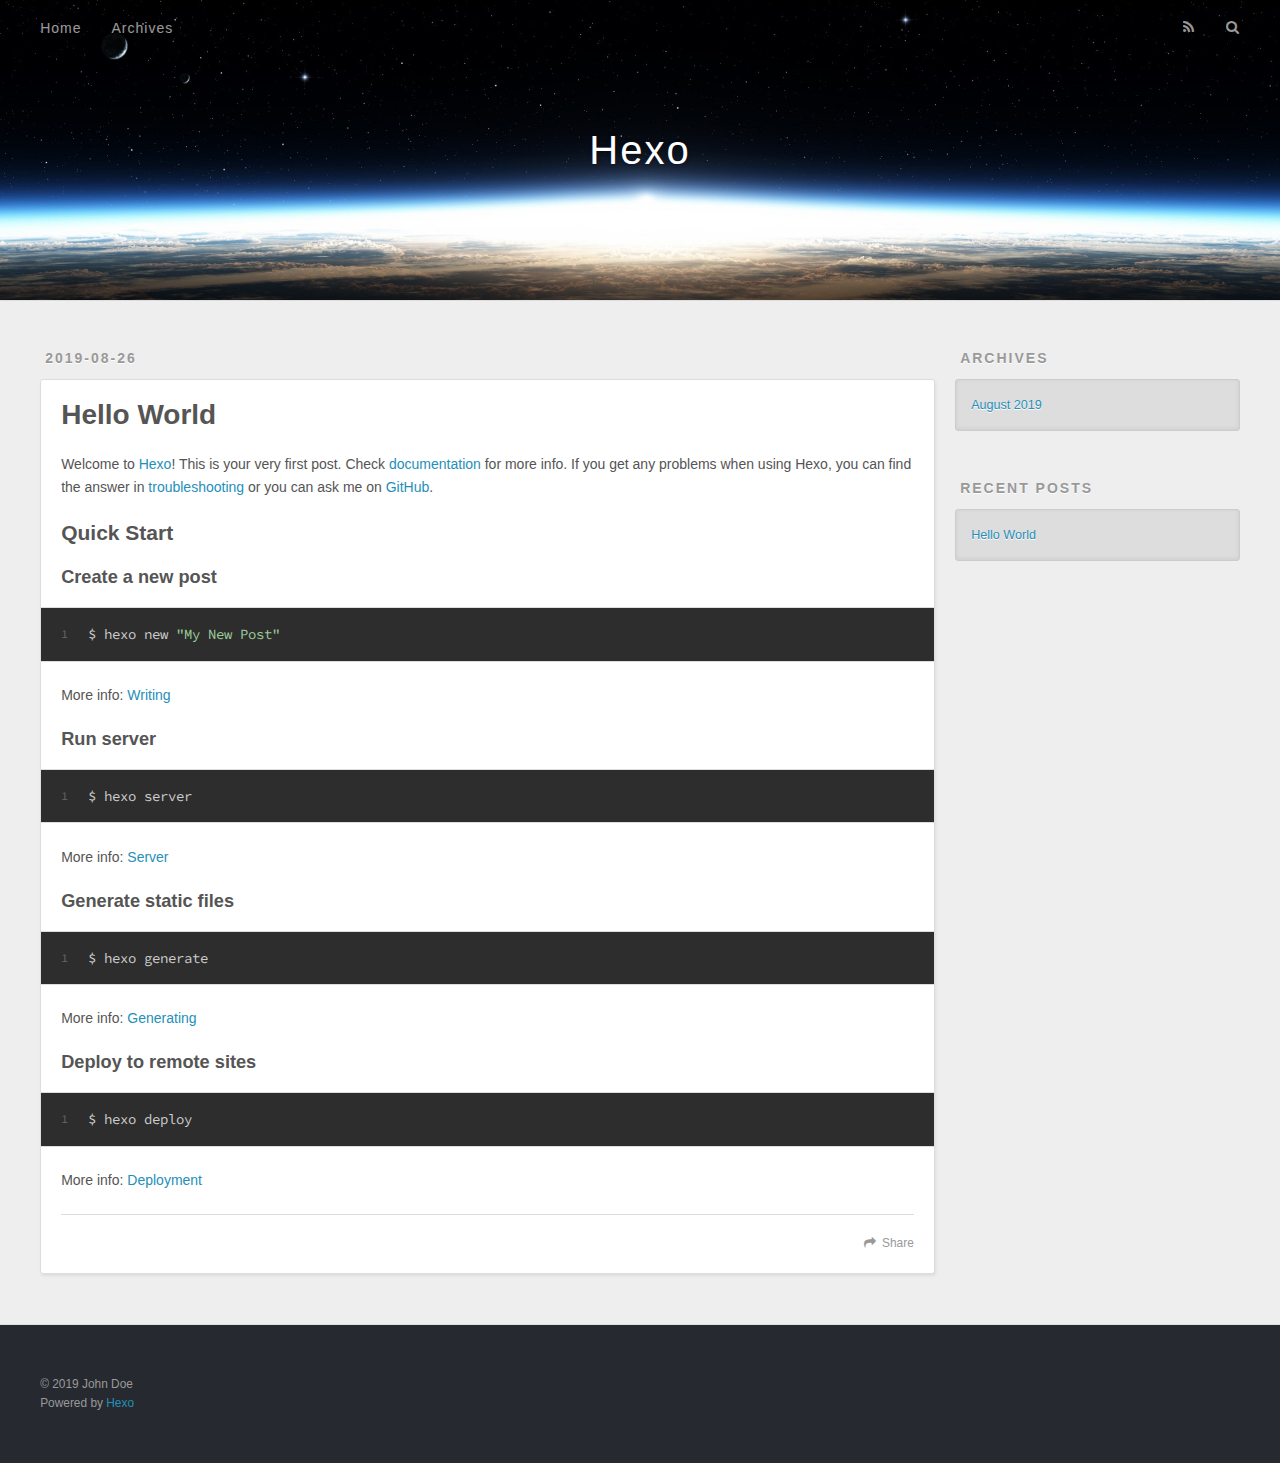
==== index.html @ 89a9d223 "Site updated: 2019-08-26 21:02:02" ====
<!DOCTYPE html>
<html>
<head><meta name="generator" content="Hexo 3.9.0">
  <meta charset="utf-8">
  

  
  <title>Hexo</title>
  <meta name="viewport" content="width=device-width, initial-scale=1, maximum-scale=1">
  <meta property="og:type" content="website">
<meta property="og:title" content="Hexo">
<meta property="og:url" content="http://yoursite.com/index.html">
<meta property="og:site_name" content="Hexo">
<meta property="og:locale" content="en">
<meta name="twitter:card" content="summary">
<meta name="twitter:title" content="Hexo">
  
    <link rel="alternate" href="/atom.xml" title="Hexo" type="application/atom+xml">
  
  
    <link rel="icon" href="/favicon.png">
  
  
    <link href="//fonts.googleapis.com/css?family=Source+Code+Pro" rel="stylesheet" type="text/css">
  
  <link rel="stylesheet" href="/css/style.css">
</head>
</html>
<body>
  <div id="container">
    <div id="wrap">
      <header id="header">
  <div id="banner"></div>
  <div id="header-outer" class="outer">
    <div id="header-title" class="inner">
      <h1 id="logo-wrap">
        <a href="/" id="logo">Hexo</a>
      </h1>
      
    </div>
    <div id="header-inner" class="inner">
      <nav id="main-nav">
        <a id="main-nav-toggle" class="nav-icon"></a>
        
          <a class="main-nav-link" href="/">Home</a>
        
          <a class="main-nav-link" href="/archives">Archives</a>
        
      </nav>
      <nav id="sub-nav">
        
          <a id="nav-rss-link" class="nav-icon" href="/atom.xml" title="RSS Feed"></a>
        
        <a id="nav-search-btn" class="nav-icon" title="Search"></a>
      </nav>
      <div id="search-form-wrap">
        <form action="//google.com/search" method="get" accept-charset="UTF-8" class="search-form"><input type="search" name="q" class="search-form-input" placeholder="Search"><button type="submit" class="search-form-submit">&#xF002;</button><input type="hidden" name="sitesearch" value="http://yoursite.com"></form>
      </div>
    </div>
  </div>
</header>
      <div class="outer">
        <section id="main">
  
    <article id="post-hello-world" class="article article-type-post" itemscope itemprop="blogPost">
  <div class="article-meta">
    <a href="/2019/08/26/hello-world/" class="article-date">
  <time datetime="2019-08-26T12:44:53.559Z" itemprop="datePublished">2019-08-26</time>
</a>
    
  </div>
  <div class="article-inner">
    
    
      <header class="article-header">
        
  
    <h1 itemprop="name">
      <a class="article-title" href="/2019/08/26/hello-world/">Hello World</a>
    </h1>
  

      </header>
    
    <div class="article-entry" itemprop="articleBody">
      
        <p>Welcome to <a href="https://hexo.io/" target="_blank" rel="noopener">Hexo</a>! This is your very first post. Check <a href="https://hexo.io/docs/" target="_blank" rel="noopener">documentation</a> for more info. If you get any problems when using Hexo, you can find the answer in <a href="https://hexo.io/docs/troubleshooting.html" target="_blank" rel="noopener">troubleshooting</a> or you can ask me on <a href="https://github.com/hexojs/hexo/issues" target="_blank" rel="noopener">GitHub</a>.</p>
<h2 id="Quick-Start"><a href="#Quick-Start" class="headerlink" title="Quick Start"></a>Quick Start</h2><h3 id="Create-a-new-post"><a href="#Create-a-new-post" class="headerlink" title="Create a new post"></a>Create a new post</h3><figure class="highlight bash"><table><tr><td class="gutter"><pre><span class="line">1</span><br></pre></td><td class="code"><pre><span class="line">$ hexo new <span class="string">"My New Post"</span></span><br></pre></td></tr></table></figure>

<p>More info: <a href="https://hexo.io/docs/writing.html" target="_blank" rel="noopener">Writing</a></p>
<h3 id="Run-server"><a href="#Run-server" class="headerlink" title="Run server"></a>Run server</h3><figure class="highlight bash"><table><tr><td class="gutter"><pre><span class="line">1</span><br></pre></td><td class="code"><pre><span class="line">$ hexo server</span><br></pre></td></tr></table></figure>

<p>More info: <a href="https://hexo.io/docs/server.html" target="_blank" rel="noopener">Server</a></p>
<h3 id="Generate-static-files"><a href="#Generate-static-files" class="headerlink" title="Generate static files"></a>Generate static files</h3><figure class="highlight bash"><table><tr><td class="gutter"><pre><span class="line">1</span><br></pre></td><td class="code"><pre><span class="line">$ hexo generate</span><br></pre></td></tr></table></figure>

<p>More info: <a href="https://hexo.io/docs/generating.html" target="_blank" rel="noopener">Generating</a></p>
<h3 id="Deploy-to-remote-sites"><a href="#Deploy-to-remote-sites" class="headerlink" title="Deploy to remote sites"></a>Deploy to remote sites</h3><figure class="highlight bash"><table><tr><td class="gutter"><pre><span class="line">1</span><br></pre></td><td class="code"><pre><span class="line">$ hexo deploy</span><br></pre></td></tr></table></figure>

<p>More info: <a href="https://hexo.io/docs/deployment.html" target="_blank" rel="noopener">Deployment</a></p>

      
    </div>
    <footer class="article-footer">
      <a data-url="http://yoursite.com/2019/08/26/hello-world/" data-id="cjzseekjr0000hsv8hr7yiqgy" class="article-share-link">Share</a>
      
      
    </footer>
  </div>
  
</article>


  


</section>
        
          <aside id="sidebar">
  
    

  
    

  
    
  
    
  <div class="widget-wrap">
    <h3 class="widget-title">Archives</h3>
    <div class="widget">
      <ul class="archive-list"><li class="archive-list-item"><a class="archive-list-link" href="/archives/2019/08/">August 2019</a></li></ul>
    </div>
  </div>


  
    
  <div class="widget-wrap">
    <h3 class="widget-title">Recent Posts</h3>
    <div class="widget">
      <ul>
        
          <li>
            <a href="/2019/08/26/hello-world/">Hello World</a>
          </li>
        
      </ul>
    </div>
  </div>

  
</aside>
        
      </div>
      <footer id="footer">
  
  <div class="outer">
    <div id="footer-info" class="inner">
      &copy; 2019 John Doe<br>
      Powered by <a href="http://hexo.io/" target="_blank">Hexo</a>
    </div>
  </div>
</footer>
    </div>
    <nav id="mobile-nav">
  
    <a href="/" class="mobile-nav-link">Home</a>
  
    <a href="/archives" class="mobile-nav-link">Archives</a>
  
</nav>
    

<script src="//ajax.googleapis.com/ajax/libs/jquery/2.0.3/jquery.min.js"></script>


  <link rel="stylesheet" href="/fancybox/jquery.fancybox.css">
  <script src="/fancybox/jquery.fancybox.pack.js"></script>


<script src="/js/script.js"></script>



  </div>
</body>
</html>
---- css/style.css ----
body {
  width: 100%;
}
body:before,
body:after {
  content: "";
  display: table;
}
body:after {
  clear: both;
}
html,
body,
div,
span,
applet,
object,
iframe,
h1,
h2,
h3,
h4,
h5,
h6,
p,
blockquote,
pre,
a,
abbr,
acronym,
address,
big,
cite,
code,
del,
dfn,
em,
img,
ins,
kbd,
q,
s,
samp,
small,
strike,
strong,
sub,
sup,
tt,
var,
dl,
dt,
dd,
ol,
ul,
li,
fieldset,
form,
label,
legend,
table,
caption,
tbody,
tfoot,
thead,
tr,
th,
td {
  margin: 0;
  padding: 0;
  border: 0;
  outline: 0;
  font-weight: inherit;
  font-style: inherit;
  font-family: inherit;
  font-size: 100%;
  vertical-align: baseline;
}
body {
  line-height: 1;
  color: #000;
  background: #fff;
}
ol,
ul {
  list-style: none;
}
table {
  border-collapse: separate;
  border-spacing: 0;
  vertical-align: middle;
}
caption,
th,
td {
  text-align: left;
  font-weight: normal;
  vertical-align: middle;
}
a img {
  border: none;
}
input,
button {
  margin: 0;
  padding: 0;
}
input::-moz-focus-inner,
button::-moz-focus-inner {
  border: 0;
  padding: 0;
}
@font-face {
  font-family: FontAwesome;
  font-style: normal;
  font-weight: normal;
  src: url("fonts/fontawesome-webfont.eot?v=#4.0.3");
  src: url("fonts/fontawesome-webfont.eot?#iefix&v=#4.0.3") format("embedded-opentype"), url("fonts/fontawesome-webfont.woff?v=#4.0.3") format("woff"), url("fonts/fontawesome-webfont.ttf?v=#4.0.3") format("truetype"), url("fonts/fontawesome-webfont.svg#fontawesomeregular?v=#4.0.3") format("svg");
}
html,
body,
#container {
  height: 100%;
}
body {
  background: #eee;
  font: 14px -apple-system, BlinkMacSystemFont, "Segoe UI", "Roboto", "Oxygen", "Ubuntu", "Cantarell", "Fira Sans", "Droid Sans", "Helvetica Neue", sans-serif;
  -webkit-text-size-adjust: 100%;
}
.outer {
  max-width: 1220px;
  margin: 0 auto;
  padding: 0 20px;
}
.outer:before,
.outer:after {
  content: "";
  display: table;
}
.outer:after {
  clear: both;
}
.inner {
  display: inline;
  float: left;
  width: 98.33333333333333%;
  margin: 0 0.833333333333333%;
}
.left,
.alignleft {
  float: left;
}
.right,
.alignright {
  float: right;
}
.clear {
  clear: both;
}
#container {
  position: relative;
}
.mobile-nav-on {
  overflow: hidden;
}
#wrap {
  height: 100%;
  width: 100%;
  position: absolute;
  top: 0;
  left: 0;
  -webkit-transition: 0.2s ease-out;
  -moz-transition: 0.2s ease-out;
  -ms-transition: 0.2s ease-out;
  transition: 0.2s ease-out;
  z-index: 1;
  background: #eee;
}
.mobile-nav-on #wrap {
  left: 280px;
}
@media screen and (min-width: 768px) {
  #main {
    display: inline;
    float: left;
    width: 73.33333333333333%;
    margin: 0 0.833333333333333%;
  }
}
.article-date,
.article-category-link,
.archive-year,
.widget-title {
  text-decoration: none;
  text-transform: uppercase;
  letter-spacing: 2px;
  color: #999;
  margin-bottom: 1em;
  margin-left: 5px;
  line-height: 1em;
  text-shadow: 0 1px #fff;
  font-weight: bold;
}
.article-inner,
.archive-article-inner {
  background: #fff;
  -webkit-box-shadow: 1px 2px 3px #ddd;
  box-shadow: 1px 2px 3px #ddd;
  border: 1px solid #ddd;
  border-radius: 3px;
}
.article-entry h1,
.widget h1 {
  font-size: 2em;
}
.article-entry h2,
.widget h2 {
  font-size: 1.5em;
}
.article-entry h3,
.widget h3 {
  font-size: 1.3em;
}
.article-entry h4,
.widget h4 {
  font-size: 1.2em;
}
.article-entry h5,
.widget h5 {
  font-size: 1em;
}
.article-entry h6,
.widget h6 {
  font-size: 1em;
  color: #999;
}
.article-entry hr,
.widget hr {
  border: 1px dashed #ddd;
}
.article-entry strong,
.widget strong {
  font-weight: bold;
}
.article-entry em,
.widget em,
.article-entry cite,
.widget cite {
  font-style: italic;
}
.article-entry sup,
.widget sup,
.article-entry sub,
.widget sub {
  font-size: 0.75em;
  line-height: 0;
  position: relative;
  vertical-align: baseline;
}
.article-entry sup,
.widget sup {
  top: -0.5em;
}
.article-entry sub,
.widget sub {
  bottom: -0.2em;
}
.article-entry small,
.widget small {
  font-size: 0.85em;
}
.article-entry acronym,
.widget acronym,
.article-entry abbr,
.widget abbr {
  border-bottom: 1px dotted;
}
.article-entry ul,
.widget ul,
.article-entry ol,
.widget ol,
.article-entry dl,
.widget dl {
  margin: 0 20px;
  line-height: 1.6em;
}
.article-entry ul ul,
.widget ul ul,
.article-entry ol ul,
.widget ol ul,
.article-entry ul ol,
.widget ul ol,
.article-entry ol ol,
.widget ol ol {
  margin-top: 0;
  margin-bottom: 0;
}
.article-entry ul,
.widget ul {
  list-style: disc;
}
.article-entry ol,
.widget ol {
  list-style: decimal;
}
.article-entry dt,
.widget dt {
  font-weight: bold;
}
#header {
  height: 300px;
  position: relative;
  border-bottom: 1px solid #ddd;
}
#header:before,
#header:after {
  content: "";
  position: absolute;
  left: 0;
  right: 0;
  height: 40px;
}
#header:before {
  top: 0;
  background: -webkit-linear-gradient(rgba(0,0,0,0.2), transparent);
  background: -moz-linear-gradient(rgba(0,0,0,0.2), transparent);
  background: -ms-linear-gradient(rgba(0,0,0,0.2), transparent);
  background: linear-gradient(rgba(0,0,0,0.2), transparent);
}
#header:after {
  bottom: 0;
  background: -webkit-linear-gradient(transparent, rgba(0,0,0,0.2));
  background: -moz-linear-gradient(transparent, rgba(0,0,0,0.2));
  background: -ms-linear-gradient(transparent, rgba(0,0,0,0.2));
  background: linear-gradient(transparent, rgba(0,0,0,0.2));
}
#header-outer {
  height: 100%;
  position: relative;
}
#header-inner {
  position: relative;
  overflow: hidden;
}
#banner {
  position: absolute;
  top: 0;
  left: 0;
  width: 100%;
  height: 100%;
  background: url("images/banner.jpg") center #000;
  -webkit-background-size: cover;
  -moz-background-size: cover;
  background-size: cover;
  z-index: -1;
}
#header-title {
  text-align: center;
  height: 40px;
  position: absolute;
  top: 50%;
  left: 0;
  margin-top: -20px;
}
#logo,
#subtitle {
  text-decoration: none;
  color: #fff;
  font-weight: 300;
  text-shadow: 0 1px 4px rgba(0,0,0,0.3);
}
#logo {
  font-size: 40px;
  line-height: 40px;
  letter-spacing: 2px;
}
#subtitle {
  font-size: 16px;
  line-height: 16px;
  letter-spacing: 1px;
}
#subtitle-wrap {
  margin-top: 16px;
}
#main-nav {
  float: left;
  margin-left: -15px;
}
.nav-icon,
.main-nav-link {
  float: left;
  color: #fff;
  opacity: 0.6;
  text-decoration: none;
  text-shadow: 0 1px rgba(0,0,0,0.2);
  -webkit-transition: opacity 0.2s;
  -moz-transition: opacity 0.2s;
  -ms-transition: opacity 0.2s;
  transition: opacity 0.2s;
  display: block;
  padding: 20px 15px;
}
.nav-icon:hover,
.main-nav-link:hover {
  opacity: 1;
}
.nav-icon {
  font-family: FontAwesome;
  text-align: center;
  font-size: 14px;
  width: 14px;
  height: 14px;
  padding: 20px 15px;
  position: relative;
  cursor: pointer;
}
.main-nav-link {
  font-weight: 300;
  letter-spacing: 1px;
}
@media screen and (max-width: 479px) {
  .main-nav-link {
    display: none;
  }
}
#main-nav-toggle {
  display: none;
}
#main-nav-toggle:before {
  content: "\f0c9";
}
@media screen and (max-width: 479px) {
  #main-nav-toggle {
    display: block;
  }
}
#sub-nav {
  float: right;
  margin-right: -15px;
}
#nav-rss-link:before {
  content: "\f09e";
}
#nav-search-btn:before {
  content: "\f002";
}
#search-form-wrap {
  position: absolute;
  top: 15px;
  width: 150px;
  height: 30px;
  right: -150px;
  opacity: 0;
  -webkit-transition: 0.2s ease-out;
  -moz-transition: 0.2s ease-out;
  -ms-transition: 0.2s ease-out;
  transition: 0.2s ease-out;
}
#search-form-wrap.on {
  opacity: 1;
  right: 0;
}
@media screen and (max-width: 479px) {
  #search-form-wrap {
    width: 100%;
    right: -100%;
  }
}
.search-form {
  position: absolute;
  top: 0;
  left: 0;
  right: 0;
  background: #fff;
  padding: 5px 15px;
  border-radius: 15px;
  -webkit-box-shadow: 0 0 10px rgba(0,0,0,0.3);
  box-shadow: 0 0 10px rgba(0,0,0,0.3);
}
.search-form-input {
  border: none;
  background: none;
  color: #555;
  width: 100%;
  font: 13px -apple-system, BlinkMacSystemFont, "Segoe UI", "Roboto", "Oxygen", "Ubuntu", "Cantarell", "Fira Sans", "Droid Sans", "Helvetica Neue", sans-serif;
  outline: none;
}
.search-form-input::-webkit-search-results-decoration,
.search-form-input::-webkit-search-cancel-button {
  -webkit-appearance: none;
}
.search-form-submit {
  position: absolute;
  top: 50%;
  right: 10px;
  margin-top: -7px;
  font: 13px FontAwesome;
  border: none;
  background: none;
  color: #bbb;
  cursor: pointer;
}
.search-form-submit:hover,
.search-form-submit:focus {
  color: #777;
}
.article {
  margin: 50px 0;
}
.article-inner {
  overflow: hidden;
}
.article-meta:before,
.article-meta:after {
  content: "";
  display: table;
}
.article-meta:after {
  clear: both;
}
.article-date {
  float: left;
}
.article-category {
  float: left;
  line-height: 1em;
  color: #ccc;
  text-shadow: 0 1px #fff;
  margin-left: 8px;
}
.article-category:before {
  content: "\2022";
}
.article-category-link {
  margin: 0 12px 1em;
}
.article-header {
  padding: 20px 20px 0;
}
.article-title {
  text-decoration: none;
  font-size: 2em;
  font-weight: bold;
  color: #555;
  line-height: 1.1em;
  -webkit-transition: color 0.2s;
  -moz-transition: color 0.2s;
  -ms-transition: color 0.2s;
  transition: color 0.2s;
}
a.article-title:hover {
  color: #258fb8;
}
.article-entry {
  color: #555;
  padding: 0 20px;
}
.article-entry:before,
.article-entry:after {
  content: "";
  display: table;
}
.article-entry:after {
  clear: both;
}
.article-entry p,
.article-entry table {
  line-height: 1.6em;
  margin: 1.6em 0;
}
.article-entry h1,
.article-entry h2,
.article-entry h3,
.article-entry h4,
.article-entry h5,
.article-entry h6 {
  font-weight: bold;
}
.article-entry h1,
.article-entry h2,
.article-entry h3,
.article-entry h4,
.article-entry h5,
.article-entry h6 {
  line-height: 1.1em;
  margin: 1.1em 0;
}
.article-entry a {
  color: #258fb8;
  text-decoration: none;
}
.article-entry a:hover {
  text-decoration: underline;
}
.article-entry ul,
.article-entry ol,
.article-entry dl {
  margin-top: 1.6em;
  margin-bottom: 1.6em;
}
.article-entry img,
.article-entry video {
  max-width: 100%;
  height: auto;
  display: block;
  margin: auto;
}
.article-entry iframe {
  border: none;
}
.article-entry table {
  width: 100%;
  border-collapse: collapse;
  border-spacing: 0;
}
.article-entry th {
  font-weight: bold;
  border-bottom: 3px solid #ddd;
  padding-bottom: 0.5em;
}
.article-entry td {
  border-bottom: 1px solid #ddd;
  padding: 10px 0;
}
.article-entry blockquote {
  font-family: Georgia, "Times New Roman", serif;
  font-size: 1.4em;
  margin: 1.6em 20px;
  text-align: center;
}
.article-entry blockquote footer {
  font-size: 14px;
  margin: 1.6em 0;
  font-family: -apple-system, BlinkMacSystemFont, "Segoe UI", "Roboto", "Oxygen", "Ubuntu", "Cantarell", "Fira Sans", "Droid Sans", "Helvetica Neue", sans-serif;
}
.article-entry blockquote footer cite:before {
  content: "—";
  padding: 0 0.5em;
}
.article-entry .pullquote {
  text-align: left;
  width: 45%;
  margin: 0;
}
.article-entry .pullquote.left {
  margin-left: 0.5em;
  margin-right: 1em;
}
.article-entry .pullquote.right {
  margin-right: 0.5em;
  margin-left: 1em;
}
.article-entry .caption {
  color: #999;
  display: block;
  font-size: 0.9em;
  margin-top: 0.5em;
  position: relative;
  text-align: center;
}
.article-entry .video-container {
  position: relative;
  padding-top: 56.25%;
  height: 0;
  overflow: hidden;
}
.article-entry .video-container iframe,
.article-entry .video-container object,
.article-entry .video-container embed {
  position: absolute;
  top: 0;
  left: 0;
  width: 100%;
  height: 100%;
  margin-top: 0;
}
.article-more-link a {
  display: inline-block;
  line-height: 1em;
  padding: 6px 15px;
  border-radius: 15px;
  background: #eee;
  color: #999;
  text-shadow: 0 1px #fff;
  text-decoration: none;
}
.article-more-link a:hover {
  background: #258fb8;
  color: #fff;
  text-decoration: none;
  text-shadow: 0 1px #1e7293;
}
.article-footer {
  font-size: 0.85em;
  line-height: 1.6em;
  border-top: 1px solid #ddd;
  padding-top: 1.6em;
  margin: 0 20px 20px;
}
.article-footer:before,
.article-footer:after {
  content: "";
  display: table;
}
.article-footer:after {
  clear: both;
}
.article-footer a {
  color: #999;
  text-decoration: none;
}
.article-footer a:hover {
  color: #555;
}
.article-tag-list-item {
  float: left;
  margin-right: 10px;
}
.article-tag-list-link:before {
  content: "#";
}
.article-comment-link {
  float: right;
}
.article-comment-link:before {
  content: "\f075";
  font-family: FontAwesome;
  padding-right: 8px;
}
.article-share-link {
  cursor: pointer;
  float: right;
  margin-left: 20px;
}
.article-share-link:before {
  content: "\f064";
  font-family: FontAwesome;
  padding-right: 6px;
}
#article-nav {
  position: relative;
}
#article-nav:before,
#article-nav:after {
  content: "";
  display: table;
}
#article-nav:after {
  clear: both;
}
@media screen and (min-width: 768px) {
  #article-nav {
    margin: 50px 0;
  }
  #article-nav:before {
    width: 8px;
    height: 8px;
    position: absolute;
    top: 50%;
    left: 50%;
    margin-top: -4px;
    margin-left: -4px;
    content: "";
    border-radius: 50%;
    background: #ddd;
    -webkit-box-shadow: 0 1px 2px #fff;
    box-shadow: 0 1px 2px #fff;
  }
}
.article-nav-link-wrap {
  text-decoration: none;
  text-shadow: 0 1px #fff;
  color: #999;
  -webkit-box-sizing: border-box;
  -moz-box-sizing: border-box;
  box-sizing: border-box;
  margin-top: 50px;
  text-align: center;
  display: block;
}
.article-nav-link-wrap:hover {
  color: #555;
}
@media screen and (min-width: 768px) {
  .article-nav-link-wrap {
    width: 50%;
    margin-top: 0;
  }
}
@media screen and (min-width: 768px) {
  #article-nav-newer {
    float: left;
    text-align: right;
    padding-right: 20px;
  }
}
@media screen and (min-width: 768px) {
  #article-nav-older {
    float: right;
    text-align: left;
    padding-left: 20px;
  }
}
.article-nav-caption {
  text-transform: uppercase;
  letter-spacing: 2px;
  color: #ddd;
  line-height: 1em;
  font-weight: bold;
}
#article-nav-newer .article-nav-caption {
  margin-right: -2px;
}
.article-nav-title {
  font-size: 0.85em;
  line-height: 1.6em;
  margin-top: 0.5em;
}
.article-share-box {
  position: absolute;
  display: none;
  background: #fff;
  -webkit-box-shadow: 1px 2px 10px rgba(0,0,0,0.2);
  box-shadow: 1px 2px 10px rgba(0,0,0,0.2);
  border-radius: 3px;
  margin-left: -145px;
  overflow: hidden;
  z-index: 1;
}
.article-share-box.on {
  display: block;
}
.article-share-input {
  width: 100%;
  background: none;
  -webkit-box-sizing: border-box;
  -moz-box-sizing: border-box;
  box-sizing: border-box;
  font: 14px -apple-system, BlinkMacSystemFont, "Segoe UI", "Roboto", "Oxygen", "Ubuntu", "Cantarell", "Fira Sans", "Droid Sans", "Helvetica Neue", sans-serif;
  padding: 0 15px;
  color: #555;
  outline: none;
  border: 1px solid #ddd;
  border-radius: 3px 3px 0 0;
  height: 36px;
  line-height: 36px;
}
.article-share-links {
  background: #eee;
}
.article-share-links:before,
.article-share-links:after {
  content: "";
  display: table;
}
.article-share-links:after {
  clear: both;
}
.article-share-twitter,
.article-share-facebook,
.article-share-pinterest,
.article-share-google {
  width: 50px;
  height: 36px;
  display: block;
  float: left;
  position: relative;
  color: #999;
  text-shadow: 0 1px #fff;
}
.article-share-twitter:before,
.article-share-facebook:before,
.article-share-pinterest:before,
.article-share-google:before {
  font-size: 20px;
  font-family: FontAwesome;
  width: 20px;
  height: 20px;
  position: absolute;
  top: 50%;
  left: 50%;
  margin-top: -10px;
  margin-left: -10px;
  text-align: center;
}
.article-share-twitter:hover,
.article-share-facebook:hover,
.article-share-pinterest:hover,
.article-share-google:hover {
  color: #fff;
}
.article-share-twitter:before {
  content: "\f099";
}
.article-share-twitter:hover {
  background: #00aced;
  text-shadow: 0 1px #008abe;
}
.article-share-facebook:before {
  content: "\f09a";
}
.article-share-facebook:hover {
  background: #3b5998;
  text-shadow: 0 1px #2f477a;
}
.article-share-pinterest:before {
  content: "\f0d2";
}
.article-share-pinterest:hover {
  background: #cb2027;
  text-shadow: 0 1px #a21a1f;
}
.article-share-google:before {
  content: "\f0d5";
}
.article-share-google:hover {
  background: #dd4b39;
  text-shadow: 0 1px #be3221;
}
.article-gallery {
  background: #000;
  position: relative;
}
.article-gallery-photos {
  position: relative;
  overflow: hidden;
}
.article-gallery-img {
  display: none;
  max-width: 100%;
}
.article-gallery-img:first-child {
  display: block;
}
.article-gallery-img.loaded {
  position: absolute;
  display: block;
}
.article-gallery-img img {
  display: block;
  max-width: 100%;
  margin: 0 auto;
}
#comments {
  background: #fff;
  -webkit-box-shadow: 1px 2px 3px #ddd;
  box-shadow: 1px 2px 3px #ddd;
  padding: 20px;
  border: 1px solid #ddd;
  border-radius: 3px;
  margin: 50px 0;
}
#comments a {
  color: #258fb8;
}
.archives-wrap {
  margin: 50px 0;
}
.archives:before,
.archives:after {
  content: "";
  display: table;
}
.archives:after {
  clear: both;
}
.archive-year-wrap {
  margin-bottom: 1em;
}
.archives {
  -webkit-column-gap: 10px;
  -moz-column-gap: 10px;
  column-gap: 10px;
}
@media screen and (min-width: 480px) and (max-width: 767px) {
  .archives {
    -webkit-column-count: 2;
    -moz-column-count: 2;
    column-count: 2;
  }
}
@media screen and (min-width: 768px) {
  .archives {
    -webkit-column-count: 3;
    -moz-column-count: 3;
    column-count: 3;
  }
}
.archive-article {
  -webkit-column-break-inside: avoid;
  page-break-inside: avoid;
  overflow: hidden;
  break-inside: avoid-column;
}
.archive-article-inner {
  padding: 10px;
  margin-bottom: 15px;
}
.archive-article-title {
  text-decoration: none;
  font-weight: bold;
  color: #555;
  -webkit-transition: color 0.2s;
  -moz-transition: color 0.2s;
  -ms-transition: color 0.2s;
  transition: color 0.2s;
  line-height: 1.6em;
}
.archive-article-title:hover {
  color: #258fb8;
}
.archive-article-footer {
  margin-top: 1em;
}
.archive-article-date {
  color: #999;
  text-decoration: none;
  font-size: 0.85em;
  line-height: 1em;
  margin-bottom: 0.5em;
  display: block;
}
#page-nav {
  margin: 50px auto;
  background: #fff;
  -webkit-box-shadow: 1px 2px 3px #ddd;
  box-shadow: 1px 2px 3px #ddd;
  border: 1px solid #ddd;
  border-radius: 3px;
  text-align: center;
  color: #999;
  overflow: hidden;
}
#page-nav:before,
#page-nav:after {
  content: "";
  display: table;
}
#page-nav:after {
  clear: both;
}
#page-nav a,
#page-nav span {
  padding: 10px 20px;
  line-height: 1;
  height: 2ex;
}
#page-nav a {
  color: #999;
  text-decoration: none;
}
#page-nav a:hover {
  background: #999;
  color: #fff;
}
#page-nav .prev {
  float: left;
}
#page-nav .next {
  float: right;
}
#page-nav .page-number {
  display: inline-block;
}
@media screen and (max-width: 479px) {
  #page-nav .page-number {
    display: none;
  }
}
#page-nav .current {
  color: #555;
  font-weight: bold;
}
#page-nav .space {
  color: #ddd;
}
#footer {
  background: #262a30;
  padding: 50px 0;
  border-top: 1px solid #ddd;
  color: #999;
}
#footer a {
  color: #258fb8;
  text-decoration: none;
}
#footer a:hover {
  text-decoration: underline;
}
#footer-info {
  line-height: 1.6em;
  font-size: 0.85em;
}
.article-entry pre,
.article-entry .highlight {
  background: #2d2d2d;
  margin: 0 -20px;
  padding: 15px 20px;
  border-style: solid;
  border-color: #ddd;
  border-width: 1px 0;
  overflow: auto;
  color: #ccc;
  line-height: 22.400000000000002px;
}
.article-entry .highlight .gutter pre,
.article-entry .gist .gist-file .gist-data .line-numbers {
  color: #666;
  font-size: 0.85em;
}
.article-entry pre,
.article-entry code {
  font-family: "Source Code Pro", Consolas, Monaco, Menlo, Consolas, monospace;
}
.article-entry code {
  background: #eee;
  text-shadow: 0 1px #fff;
  padding: 0 0.3em;
}
.article-entry pre code {
  background: none;
  text-shadow: none;
  padding: 0;
}
.article-entry .highlight pre {
  border: none;
  margin: 0;
  padding: 0;
}
.article-entry .highlight table {
  margin: 0;
  width: auto;
}
.article-entry .highlight td {
  border: none;
  padding: 0;
}
.article-entry .highlight figcaption {
  font-size: 0.85em;
  color: #999;
  line-height: 1em;
  margin-bottom: 1em;
}
.article-entry .highlight figcaption:before,
.article-entry .highlight figcaption:after {
  content: "";
  display: table;
}
.article-entry .highlight figcaption:after {
  clear: both;
}
.article-entry .highlight figcaption a {
  float: right;
}
.article-entry .highlight .gutter pre {
  text-align: right;
  padding-right: 20px;
}
.article-entry .highlight .line {
  height: 22.400000000000002px;
}
.article-entry .highlight .line.marked {
  background: #515151;
}
.article-entry .gist {
  margin: 0 -20px;
  border-style: solid;
  border-color: #ddd;
  border-width: 1px 0;
  background: #2d2d2d;
  padding: 15px 20px 15px 0;
}
.article-entry .gist .gist-file {
  border: none;
  font-family: "Source Code Pro", Consolas, Monaco, Menlo, Consolas, monospace;
  margin: 0;
}
.article-entry .gist .gist-file .gist-data {
  background: none;
  border: none;
}
.article-entry .gist .gist-file .gist-data .line-numbers {
  background: none;
  border: none;
  padding: 0 20px 0 0;
}
.article-entry .gist .gist-file .gist-data .line-data {
  padding: 0 !important;
}
.article-entry .gist .gist-file .highlight {
  margin: 0;
  padding: 0;
  border: none;
}
.article-entry .gist .gist-file .gist-meta {
  background: #2d2d2d;
  color: #999;
  font: 0.85em -apple-system, BlinkMacSystemFont, "Segoe UI", "Roboto", "Oxygen", "Ubuntu", "Cantarell", "Fira Sans", "Droid Sans", "Helvetica Neue", sans-serif;
  text-shadow: 0 0;
  padding: 0;
  margin-top: 1em;
  margin-left: 20px;
}
.article-entry .gist .gist-file .gist-meta a {
  color: #258fb8;
  font-weight: normal;
}
.article-entry .gist .gist-file .gist-meta a:hover {
  text-decoration: underline;
}
pre .comment,
pre .title {
  color: #999;
}
pre .variable,
pre .attribute,
pre .tag,
pre .regexp,
pre .ruby .constant,
pre .xml .tag .title,
pre .xml .pi,
pre .xml .doctype,
pre .html .doctype,
pre .css .id,
pre .css .class,
pre .css .pseudo {
  color: #f2777a;
}
pre .number,
pre .preprocessor,
pre .built_in,
pre .literal,
pre .params,
pre .constant {
  color: #f99157;
}
pre .class,
pre .ruby .class .title,
pre .css .rules .attribute {
  color: #9c9;
}
pre .string,
pre .value,
pre .inheritance,
pre .header,
pre .ruby .symbol,
pre .xml .cdata {
  color: #9c9;
}
pre .css .hexcolor {
  color: #6cc;
}
pre .function,
pre .python .decorator,
pre .python .title,
pre .ruby .function .title,
pre .ruby .title .keyword,
pre .perl .sub,
pre .javascript .title,
pre .coffeescript .title {
  color: #69c;
}
pre .keyword,
pre .javascript .function {
  color: #c9c;
}
@media screen and (max-width: 479px) {
  #mobile-nav {
    position: absolute;
    top: 0;
    left: 0;
    width: 280px;
    height: 100%;
    background: #191919;
    border-right: 1px solid #fff;
  }
}
@media screen and (max-width: 479px) {
  .mobile-nav-link {
    display: block;
    color: #999;
    text-decoration: none;
    padding: 15px 20px;
    font-weight: bold;
  }
  .mobile-nav-link:hover {
    color: #fff;
  }
}
@media screen and (min-width: 768px) {
  #sidebar {
    display: inline;
    float: left;
    width: 23.333333333333332%;
    margin: 0 0.833333333333333%;
  }
}
.widget-wrap {
  margin: 50px 0;
}
.widget {
  color: #777;
  text-shadow: 0 1px #fff;
  background: #ddd;
  -webkit-box-shadow: 0 -1px 4px #ccc inset;
  box-shadow: 0 -1px 4px #ccc inset;
  border: 1px solid #ccc;
  padding: 15px;
  border-radius: 3px;
}
.widget a {
  color: #258fb8;
  text-decoration: none;
}
.widget a:hover {
  text-decoration: underline;
}
.widget ul ul,
.widget ol ul,
.widget dl ul,
.widget ul ol,
.widget ol ol,
.widget dl ol,
.widget ul dl,
.widget ol dl,
.widget dl dl {
  margin-left: 15px;
  list-style: disc;
}
.widget {
  line-height: 1.6em;
  word-wrap: break-word;
  font-size: 0.9em;
}
.widget ul,
.widget ol {
  list-style: none;
  margin: 0;
}
.widget ul ul,
.widget ol ul,
.widget ul ol,
.widget ol ol {
  margin: 0 20px;
}
.widget ul ul,
.widget ol ul {
  list-style: disc;
}
.widget ul ol,
.widget ol ol {
  list-style: decimal;
}
.category-list-count,
.tag-list-count,
.archive-list-count {
  padding-left: 5px;
  color: #999;
  font-size: 0.85em;
}
.category-list-count:before,
.tag-list-count:before,
.archive-list-count:before {
  content: "(";
}
.category-list-count:after,
.tag-list-count:after,
.archive-list-count:after {
  content: ")";
}
.tagcloud a {
  margin-right: 5px;
  display: inline-block;
}
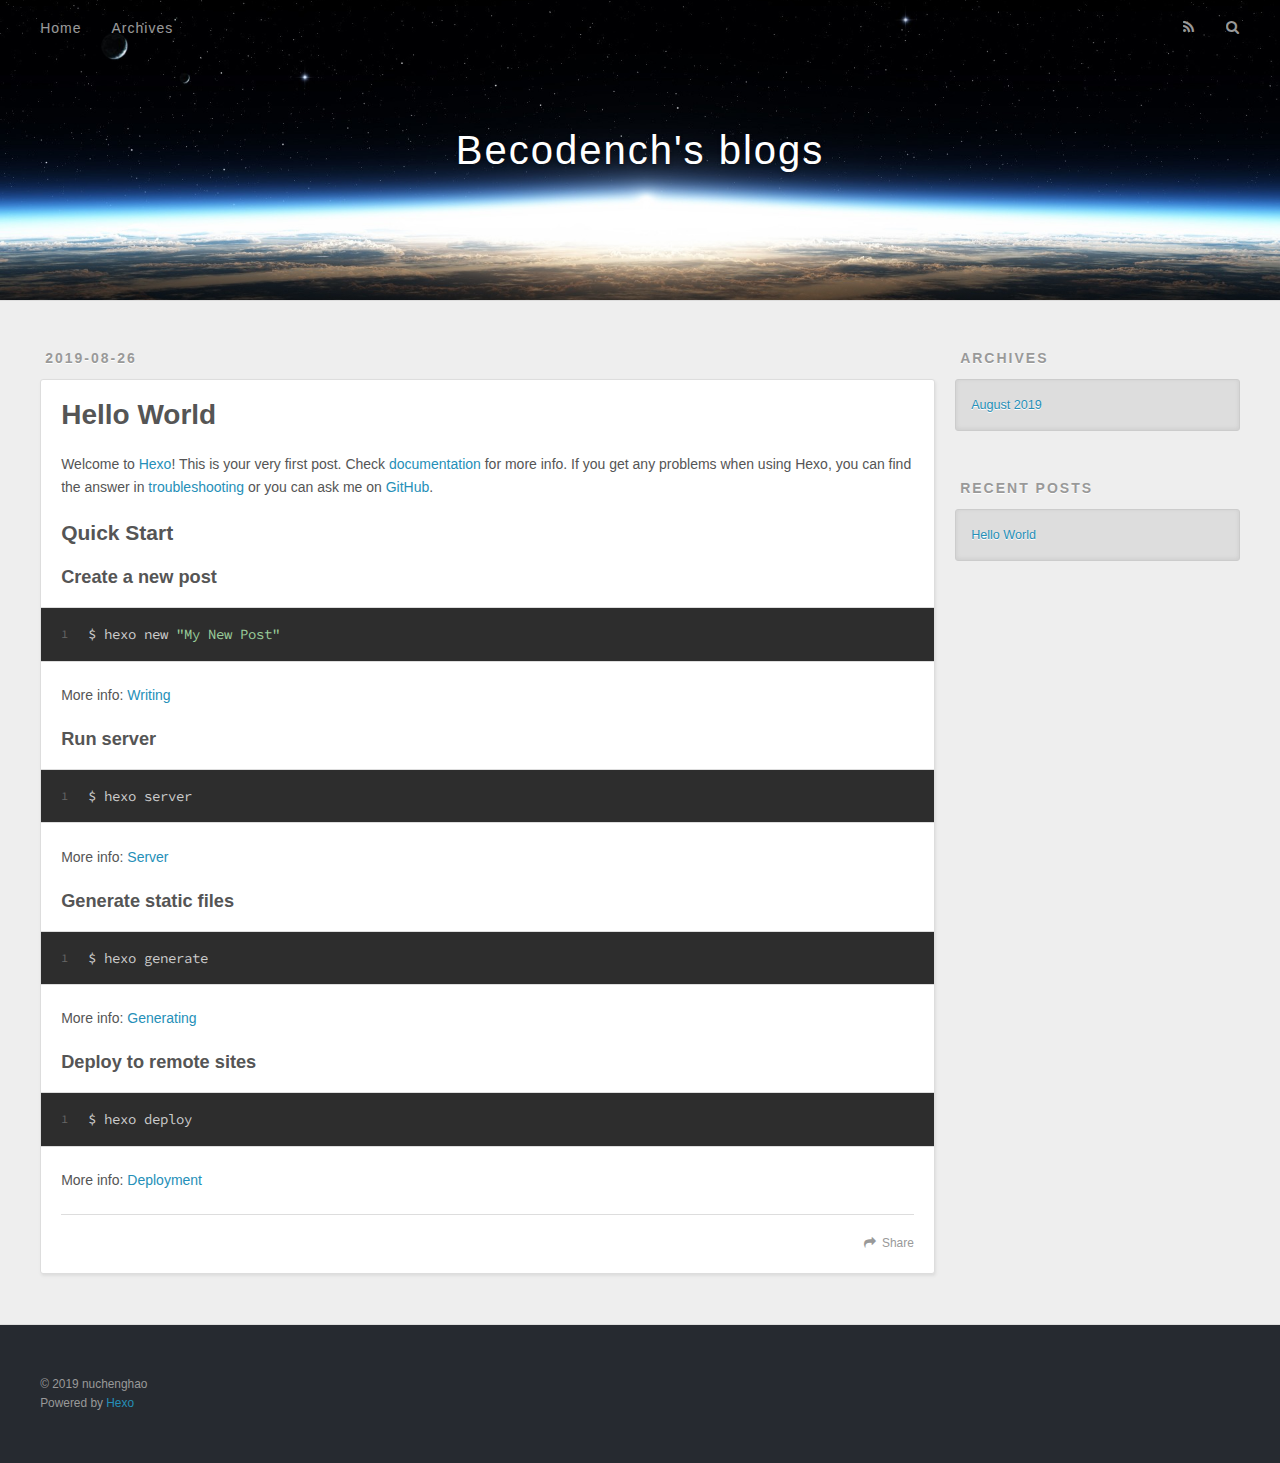
==== commit fcdb162e: "Site updated: 2019-08-26 21:31:22" ====
--- a/index.html
+++ b/index.html
@@ -5,17 +5,17 @@
   
 
   
-  <title>Hexo</title>
+  <title>Becodench&#39;s blogs</title>
   <meta name="viewport" content="width=device-width, initial-scale=1, maximum-scale=1">
   <meta property="og:type" content="website">
-<meta property="og:title" content="Hexo">
+<meta property="og:title" content="Becodench&#39;s blogs">
 <meta property="og:url" content="http://yoursite.com/index.html">
-<meta property="og:site_name" content="Hexo">
+<meta property="og:site_name" content="Becodench&#39;s blogs">
 <meta property="og:locale" content="en">
 <meta name="twitter:card" content="summary">
-<meta name="twitter:title" content="Hexo">
+<meta name="twitter:title" content="Becodench&#39;s blogs">
   
-    <link rel="alternate" href="/atom.xml" title="Hexo" type="application/atom+xml">
+    <link rel="alternate" href="/atom.xml" title="Becodench&#39;s blogs" type="application/atom+xml">
   
   
     <link rel="icon" href="/favicon.png">
@@ -34,7 +34,7 @@
   <div id="header-outer" class="outer">
     <div id="header-title" class="inner">
       <h1 id="logo-wrap">
-        <a href="/" id="logo">Hexo</a>
+        <a href="/" id="logo">Becodench&#39;s blogs</a>
       </h1>
       
     </div>
@@ -101,7 +101,7 @@
       
     </div>
     <footer class="article-footer">
-      <a data-url="http://yoursite.com/2019/08/26/hello-world/" data-id="cjzseekjr0000hsv8hr7yiqgy" class="article-share-link">Share</a>
+      <a data-url="http://yoursite.com/2019/08/26/hello-world/" data-id="cjzsfwp250000w4v81bdnrrse" class="article-share-link">Share</a>
       
       
     </footer>
@@ -157,7 +157,7 @@
   
   <div class="outer">
     <div id="footer-info" class="inner">
-      &copy; 2019 John Doe<br>
+      &copy; 2019 nuchenghao<br>
       Powered by <a href="http://hexo.io/" target="_blank">Hexo</a>
     </div>
   </div>
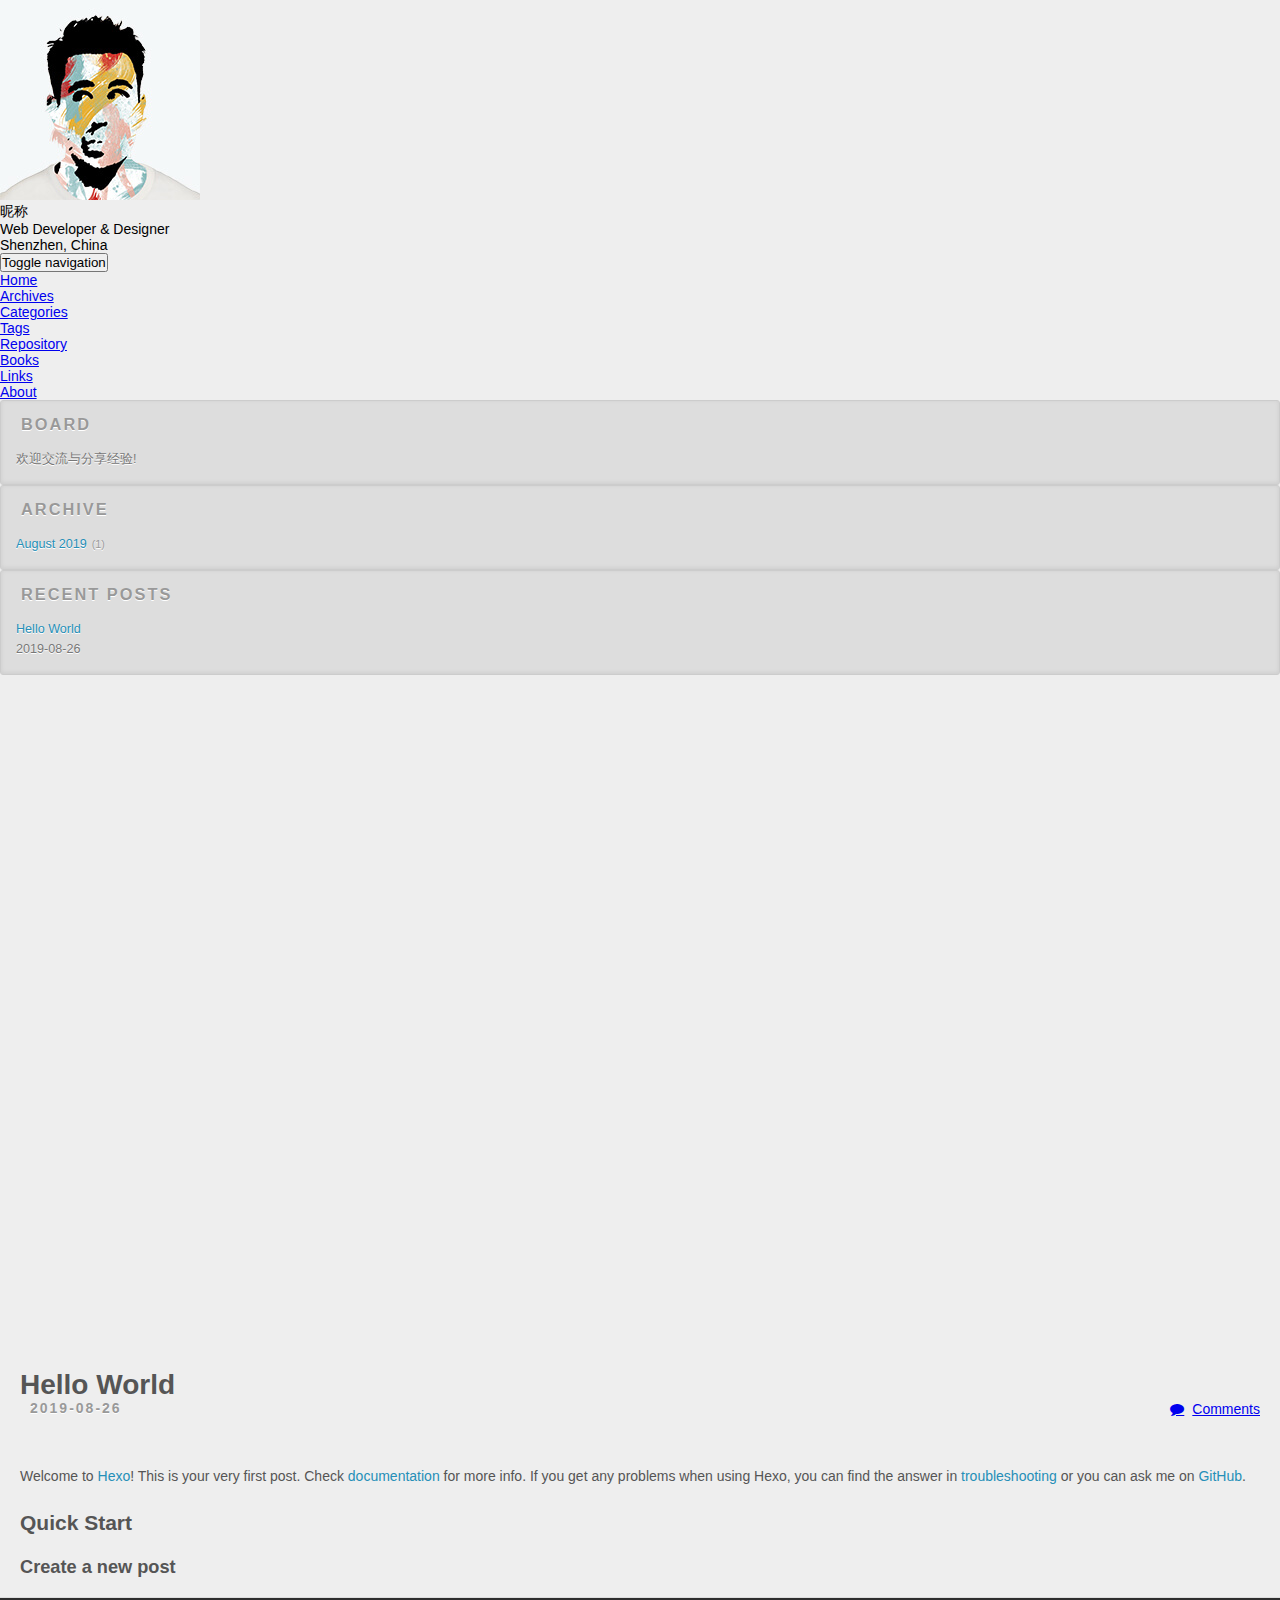
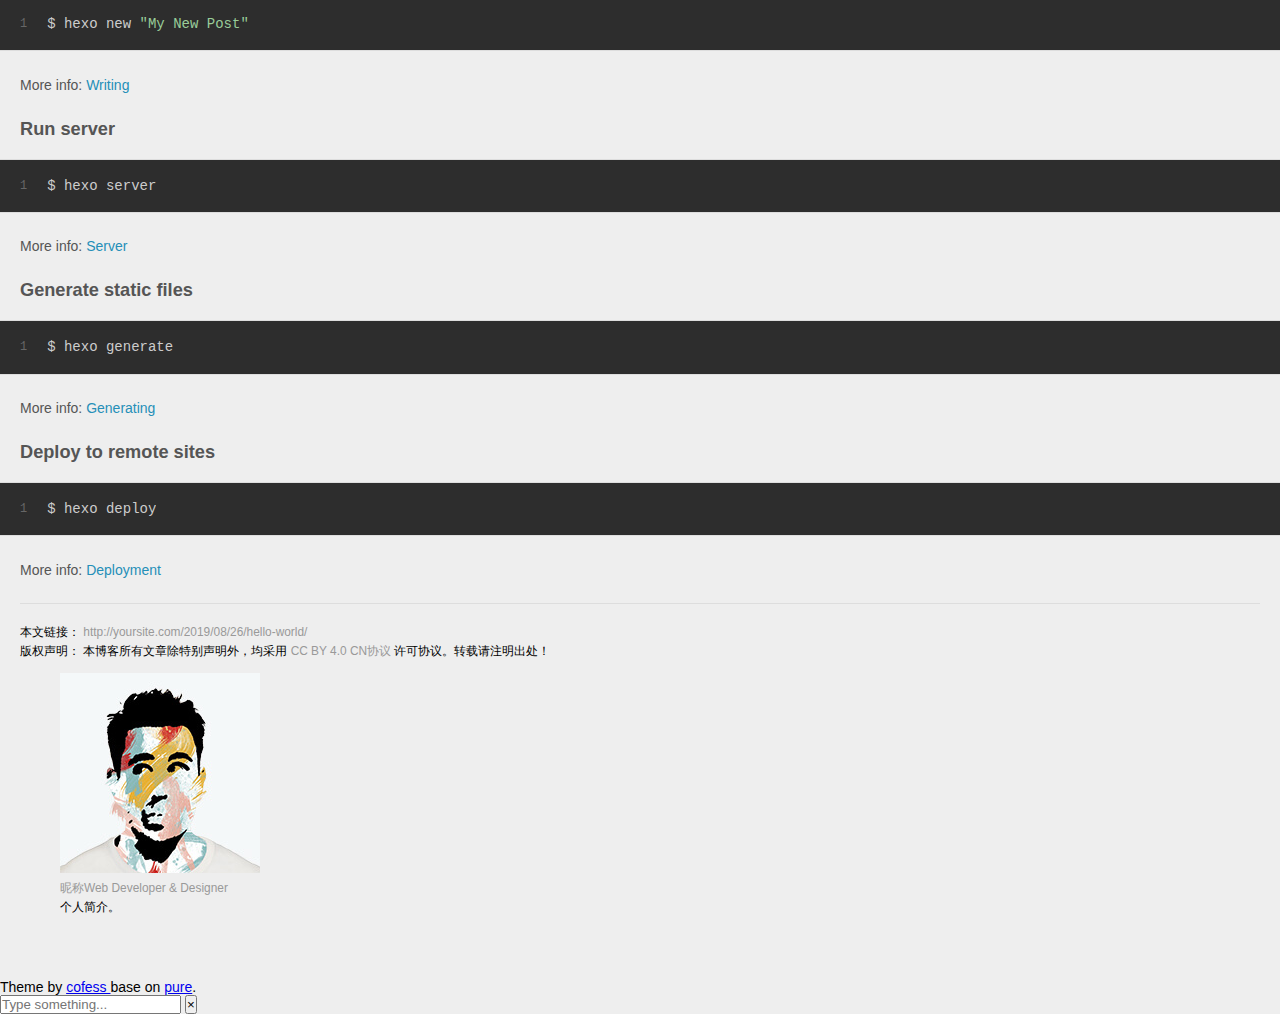
==== commit ae859bdf: "Site updated: 2019-08-27 10:03:58" ====
--- a/index.html
+++ b/index.html
@@ -1,12 +1,23 @@
 <!DOCTYPE html>
-<html>
+<html lang=en>
 <head><meta name="generator" content="Hexo 3.9.0">
   <meta charset="utf-8">
   
-
-  
-  <title>Becodench&#39;s blogs</title>
-  <meta name="viewport" content="width=device-width, initial-scale=1, maximum-scale=1">
+  <meta http-equiv="X-UA-Compatible" content="IE=edge,chrome=1">
+  <meta name="viewport" content="width=device-width, initial-scale=1, maximum-scale=1, minimum-scale=1, user-scalable=no, minimal-ui">
+  <meta name="renderer" content="webkit">
+  <meta http-equiv="Cache-Control" content="no-transform">
+  <meta http-equiv="Cache-Control" content="no-siteapp">
+  <meta name="apple-mobile-web-app-capable" content="yes">
+  <meta name="apple-mobile-web-app-status-bar-style" content="black">
+  <meta name="format-detection" content="telephone=no,email=no,adress=no">
+  <!-- Color theme for statusbar -->
+  <meta name="theme-color" content="#000000">
+  <!-- 强制页面在当前窗口以独立页面显示,防止别人在框架里调用页面 -->
+  <meta http-equiv="window-target" content="_top">
+  
+  
+  <title>Hexo</title>
   <meta property="og:type" content="website">
 <meta property="og:title" content="Becodench&#39;s blogs">
 <meta property="og:url" content="http://yoursite.com/index.html">
@@ -14,65 +25,246 @@
 <meta property="og:locale" content="en">
 <meta name="twitter:card" content="summary">
 <meta name="twitter:title" content="Becodench&#39;s blogs">
+  <!-- Canonical links -->
+  <link rel="canonical" href="http://yoursite.com/index.html">
   
     <link rel="alternate" href="/atom.xml" title="Becodench&#39;s blogs" type="application/atom+xml">
   
   
-    <link rel="icon" href="/favicon.png">
-  
-  
-    <link href="//fonts.googleapis.com/css?family=Source+Code+Pro" rel="stylesheet" type="text/css">
+    <link rel="icon" href="/favicon.png" type="image/x-icon">
   
   <link rel="stylesheet" href="/css/style.css">
+  
+  
+  
+  
 </head>
-</html>
-<body>
-  <div id="container">
-    <div id="wrap">
-      <header id="header">
-  <div id="banner"></div>
-  <div id="header-outer" class="outer">
-    <div id="header-title" class="inner">
-      <h1 id="logo-wrap">
-        <a href="/" id="logo">Becodench&#39;s blogs</a>
-      </h1>
-      
-    </div>
-    <div id="header-inner" class="inner">
-      <nav id="main-nav">
-        <a id="main-nav-toggle" class="nav-icon"></a>
-        
-          <a class="main-nav-link" href="/">Home</a>
-        
-          <a class="main-nav-link" href="/archives">Archives</a>
-        
-      </nav>
-      <nav id="sub-nav">
-        
-          <a id="nav-rss-link" class="nav-icon" href="/atom.xml" title="RSS Feed"></a>
-        
-        <a id="nav-search-btn" class="nav-icon" title="Search"></a>
-      </nav>
-      <div id="search-form-wrap">
-        <form action="//google.com/search" method="get" accept-charset="UTF-8" class="search-form"><input type="search" name="q" class="search-form-input" placeholder="Search"><button type="submit" class="search-form-submit">&#xF002;</button><input type="hidden" name="sitesearch" value="http://yoursite.com"></form>
+
+
+<body class="main-center" itemscope itemtype="http://schema.org/WebPage">
+  <header class="header" itemscope itemtype="http://schema.org/WPHeader">
+  <div class="slimContent">
+    <div class="navbar-header">
+      
+      
+      <div class="profile-block text-center">
+        <a id="avatar" href="https://github.com/cofess" target="_blank">
+          <img class="img-circle img-rotate" src="/images/avatar.jpg" width="200" height="200">
+        </a>
+        <h2 id="name" class="hidden-xs hidden-sm">昵称</h2>
+        <h3 id="title" class="hidden-xs hidden-sm hidden-md">Web Developer &amp; Designer</h3>
+        <small id="location" class="text-muted hidden-xs hidden-sm"><i class="icon icon-map-marker"></i> Shenzhen, China</small>
       </div>
-    </div>
+      
+      <div class="search" id="search-form-wrap">
+
+    <form class="search-form sidebar-form">
+        <div class="input-group">
+            <input type="text" class="search-form-input form-control" placeholder="Search" />
+            <span class="input-group-btn">
+                <button type="submit" class="search-form-submit btn btn-flat" onclick="return false;"><i class="icon icon-search"></i></button>
+            </span>
+        </div>
+    </form>
+    <div class="ins-search">
+  <div class="ins-search-mask"></div>
+  <div class="ins-search-container">
+    <div class="ins-input-wrapper">
+      <input type="text" class="ins-search-input" placeholder="Type something..." x-webkit-speech />
+      <button type="button" class="close ins-close ins-selectable" data-dismiss="modal" aria-label="Close"><span aria-hidden="true">×</span></button>
+    </div>
+    <div class="ins-section-wrapper">
+      <div class="ins-section-container"></div>
+    </div>
+  </div>
+</div>
+
+
+</div>
+      <button class="navbar-toggle collapsed" type="button" data-toggle="collapse" data-target="#main-navbar" aria-controls="main-navbar" aria-expanded="false">
+        <span class="sr-only">Toggle navigation</span>
+        <span class="icon-bar"></span>
+        <span class="icon-bar"></span>
+        <span class="icon-bar"></span>
+      </button>
+    </div>
+    <nav id="main-navbar" class="collapse navbar-collapse" itemscope itemtype="http://schema.org/SiteNavigationElement" role="navigation">
+      <ul class="nav navbar-nav main-nav ">
+        
+        
+        <li class="menu-item menu-item-home">
+          <a href="/.">
+            
+            <i class="icon icon-home-fill"></i>
+            
+            <span class="menu-title">Home</span>
+          </a>
+        </li>
+        
+        
+        <li class="menu-item menu-item-archives">
+          <a href="/archives">
+            
+            <i class="icon icon-archives-fill"></i>
+            
+            <span class="menu-title">Archives</span>
+          </a>
+        </li>
+        
+        
+        <li class="menu-item menu-item-categories">
+          <a href="/categories">
+            
+            <i class="icon icon-folder"></i>
+            
+            <span class="menu-title">Categories</span>
+          </a>
+        </li>
+        
+        
+        <li class="menu-item menu-item-tags">
+          <a href="/tags">
+            
+            <i class="icon icon-tags"></i>
+            
+            <span class="menu-title">Tags</span>
+          </a>
+        </li>
+        
+        
+        <li class="menu-item menu-item-repository">
+          <a href="/repository">
+            
+            <i class="icon icon-project"></i>
+            
+            <span class="menu-title">Repository</span>
+          </a>
+        </li>
+        
+        
+        <li class="menu-item menu-item-books">
+          <a href="/books">
+            
+            <i class="icon icon-book-fill"></i>
+            
+            <span class="menu-title">Books</span>
+          </a>
+        </li>
+        
+        
+        <li class="menu-item menu-item-links">
+          <a href="/links">
+            
+            <i class="icon icon-friendship"></i>
+            
+            <span class="menu-title">Links</span>
+          </a>
+        </li>
+        
+        
+        <li class="menu-item menu-item-about">
+          <a href="/about">
+            
+            <i class="icon icon-cup-fill"></i>
+            
+            <span class="menu-title">About</span>
+          </a>
+        </li>
+        
+      </ul>
+      
+	
+    <ul class="social-links">
+    	
+        <li><a href="https://github.com/cofess" target="_blank" title="Github" data-toggle=tooltip data-placement=top><i class="icon icon-github"></i></a></li>
+        
+        <li><a href="http://weibo.com/cofess" target="_blank" title="Weibo" data-toggle=tooltip data-placement=top><i class="icon icon-weibo"></i></a></li>
+        
+        <li><a href="https://twitter.com/iwebued" target="_blank" title="Twitter" data-toggle=tooltip data-placement=top><i class="icon icon-twitter"></i></a></li>
+        
+        <li><a href="https://www.behance.net/cofess" target="_blank" title="Behance" data-toggle=tooltip data-placement=top><i class="icon icon-behance"></i></a></li>
+        
+        <li><a href="/atom.xml" target="_blank" title="Rss" data-toggle=tooltip data-placement=top><i class="icon icon-rss"></i></a></li>
+        
+    </ul>
+
+    </nav>
   </div>
 </header>
-      <div class="outer">
-        <section id="main">
-  
-    <article id="post-hello-world" class="article article-type-post" itemscope itemprop="blogPost">
-  <div class="article-meta">
-    <a href="/2019/08/26/hello-world/" class="article-date">
-  <time datetime="2019-08-26T12:44:53.559Z" itemprop="datePublished">2019-08-26</time>
-</a>
-    
-  </div>
-  <div class="article-inner">
-    
-    
-      <header class="article-header">
+
+  
+    <aside class="sidebar" itemscope itemtype="http://schema.org/WPSideBar">
+  <div class="slimContent">
+    
+      <div class="widget">
+    <h3 class="widget-title">Board</h3>
+    <div class="widget-body">
+        <div id="board">
+            <div class="content">
+                <p>欢迎交流与分享经验!</p>
+            </div>
+        </div>
+    </div>
+</div>
+
+    
+      
+
+    
+      
+
+    
+      
+    
+      
+  <div class="widget">
+    <h3 class="widget-title">Archive</h3>
+    <div class="widget-body">
+      <ul class="archive-list"><li class="archive-list-item"><a class="archive-list-link" href="/archives/2019/08/">August 2019</a><span class="archive-list-count">1</span></li></ul>
+    </div>
+  </div>
+
+
+    
+      
+  <div class="widget">
+    <h3 class="widget-title">Recent Posts</h3>
+    <div class="widget-body">
+      <ul class="recent-post-list list-unstyled no-thumbnail">
+        
+          <li>
+            
+            <div class="item-inner">
+              <p class="item-category">
+                
+              </p>
+              <p class="item-title">
+                <a href="/2019/08/26/hello-world/" class="title">Hello World</a>
+              </p>
+              <p class="item-date">
+                <time datetime="2019-08-26T12:44:53.559Z" itemprop="datePublished">2019-08-26</time>
+              </p>
+            </div>
+          </li>
+          
+      </ul>
+    </div>
+  </div>
+  
+
+    
+  </div>
+</aside>
+
+  
+  <main class="main" role="main">
+  
+  
+    <div class="content">
+  <article id="post-hello-world" class="article article-type-post" itemscope itemtype="http://schema.org/BlogPosting">
+    
+    <div class="article-header">
+      
         
   
     <h1 itemprop="name">
@@ -80,9 +272,24 @@
     </h1>
   
 
-      </header>
-    
-    <div class="article-entry" itemprop="articleBody">
+      
+      <div class="article-meta">
+        <span class="article-date">
+    <i class="icon icon-calendar-check"></i>
+	<a href="/2019/08/26/hello-world/" class="article-date">
+	  <time datetime="2019-08-26T12:44:53.559Z" itemprop="datePublished">2019-08-26</time>
+	</a>
+</span>
+        
+        
+
+        
+
+        <span class="post-comment"><i class="icon icon-comment"></i> <a href="/2019/08/26/hello-world/#comments" class="article-comment-link">Comments</a></span>
+        
+      </div>
+    </div>
+    <div class="article-entry marked-body" itemprop="articleBody">
       
         <p>Welcome to <a href="https://hexo.io/" target="_blank" rel="noopener">Hexo</a>! This is your very first post. Check <a href="https://hexo.io/docs/" target="_blank" rel="noopener">documentation</a> for more info. If you get any problems when using Hexo, you can find the answer in <a href="https://hexo.io/docs/troubleshooting.html" target="_blank" rel="noopener">troubleshooting</a> or you can ask me on <a href="https://github.com/hexojs/hexo/issues" target="_blank" rel="noopener">GitHub</a>.</p>
 <h2 id="Quick-Start"><a href="#Quick-Start" class="headerlink" title="Quick Start"></a>Quick Start</h2><h3 id="Create-a-new-post"><a href="#Create-a-new-post" class="headerlink" title="Create a new post"></a>Create a new post</h3><figure class="highlight bash"><table><tr><td class="gutter"><pre><span class="line">1</span><br></pre></td><td class="code"><pre><span class="line">$ hexo new <span class="string">"My New Post"</span></span><br></pre></td></tr></table></figure>
@@ -100,89 +307,111 @@
 
       
     </div>
-    <footer class="article-footer">
-      <a data-url="http://yoursite.com/2019/08/26/hello-world/" data-id="cjzsfwp250000w4v81bdnrrse" class="article-share-link">Share</a>
-      
-      
-    </footer>
-  </div>
-  
-</article>
-
-
-  
-
-
-</section>
-        
-          <aside id="sidebar">
-  
-    
-
-  
-    
-
-  
-    
-  
-    
-  <div class="widget-wrap">
-    <h3 class="widget-title">Archives</h3>
-    <div class="widget">
-      <ul class="archive-list"><li class="archive-list-item"><a class="archive-list-link" href="/archives/2019/08/">August 2019</a></li></ul>
-    </div>
-  </div>
-
-
-  
-    
-  <div class="widget-wrap">
-    <h3 class="widget-title">Recent Posts</h3>
-    <div class="widget">
-      <ul>
-        
-          <li>
-            <a href="/2019/08/26/hello-world/">Hello World</a>
-          </li>
-        
-      </ul>
-    </div>
-  </div>
-
-  
-</aside>
-        
+    <div class="article-footer">
+      <blockquote class="mt-2x">
+  <ul class="post-copyright list-unstyled">
+    
+    <li class="post-copyright-link hidden-xs">
+      <strong>本文链接：</strong>
+      <a href="http://yoursite.com/2019/08/26/hello-world/" title="Hello World" target="_blank" rel="external">http://yoursite.com/2019/08/26/hello-world/</a>
+    </li>
+    
+    <li class="post-copyright-license">
+      <strong>版权声明： </strong> 本博客所有文章除特别声明外，均采用 <a href="http://creativecommons.org/licenses/by/4.0/deed.zh" target="_blank" rel="external">CC BY 4.0 CN协议</a> 许可协议。转载请注明出处！
+    </li>
+  </ul>
+</blockquote>
+
+
+<div class="panel panel-default panel-badger">
+  <div class="panel-body">
+    <figure class="media">
+      <div class="media-left">
+        <a href="https://github.com/cofess" target="_blank" class="img-burn thumb-sm visible-lg">
+          <img src="/images/avatar.jpg" class="img-rounded w-full" alt="">
+        </a>
       </div>
-      <footer id="footer">
-  
-  <div class="outer">
-    <div id="footer-info" class="inner">
-      &copy; 2019 nuchenghao<br>
-      Powered by <a href="http://hexo.io/" target="_blank">Hexo</a>
-    </div>
-  </div>
+      <div class="media-body">
+        <h3 class="media-heading"><a href="https://github.com/cofess" target="_blank"><span class="text-dark">昵称</span><small class="ml-1x">Web Developer &amp; Designer</small></a></h3>
+        <div>个人简介。</div>
+      </div>
+    </figure>
+  </div>
+</div>
+
+
+    </div>
+  </article>
+  
+</div>
+
+  
+
+   
+</main>
+
+  <footer class="footer" itemscope itemtype="http://schema.org/WPFooter">
+	
+	
+    <ul class="social-links">
+    	
+        <li><a href="https://github.com/cofess" target="_blank" title="Github" data-toggle=tooltip data-placement=top><i class="icon icon-github"></i></a></li>
+        
+        <li><a href="http://weibo.com/cofess" target="_blank" title="Weibo" data-toggle=tooltip data-placement=top><i class="icon icon-weibo"></i></a></li>
+        
+        <li><a href="https://twitter.com/iwebued" target="_blank" title="Twitter" data-toggle=tooltip data-placement=top><i class="icon icon-twitter"></i></a></li>
+        
+        <li><a href="https://www.behance.net/cofess" target="_blank" title="Behance" data-toggle=tooltip data-placement=top><i class="icon icon-behance"></i></a></li>
+        
+        <li><a href="/atom.xml" target="_blank" title="Rss" data-toggle=tooltip data-placement=top><i class="icon icon-rss"></i></a></li>
+        
+    </ul>
+
+    <div class="copyright">
+    	
+        <div class="publishby">
+        	Theme by <a href="https://github.com/cofess" target="_blank"> cofess </a>base on <a href="https://github.com/cofess/hexo-theme-pure" target="_blank">pure</a>.
+        </div>
+    </div>
 </footer>
-    </div>
-    <nav id="mobile-nav">
-  
-    <a href="/" class="mobile-nav-link">Home</a>
-  
-    <a href="/archives" class="mobile-nav-link">Archives</a>
-  
-</nav>
-    
-
-<script src="//ajax.googleapis.com/ajax/libs/jquery/2.0.3/jquery.min.js"></script>
-
-
-  <link rel="stylesheet" href="/fancybox/jquery.fancybox.css">
-  <script src="/fancybox/jquery.fancybox.pack.js"></script>
-
-
-<script src="/js/script.js"></script>
-
-
-
-  </div>
+  <script src="//cdn.jsdelivr.net/npm/jquery@1.12.4/dist/jquery.min.js"></script>
+<script>
+window.jQuery || document.write('<script src="js/jquery.min.js"><\/script>')
+</script>
+<script src="/js/plugin.min.js"></script>
+<script src="/js/application.js"></script>
+
+    <script>
+(function (window) {
+    var INSIGHT_CONFIG = {
+        TRANSLATION: {
+            POSTS: 'Posts',
+            PAGES: 'Pages',
+            CATEGORIES: 'Categories',
+            TAGS: 'Tags',
+            UNTITLED: '(Untitled)',
+        },
+        ROOT_URL: '/',
+        CONTENT_URL: '/content.json',
+    };
+    window.INSIGHT_CONFIG = INSIGHT_CONFIG;
+})(window);
+</script>
+<script src="/js/insight.js"></script>
+
+
+
+
+
+   
+
+
+
+
+
+
+
+
+
 </body>
 </html>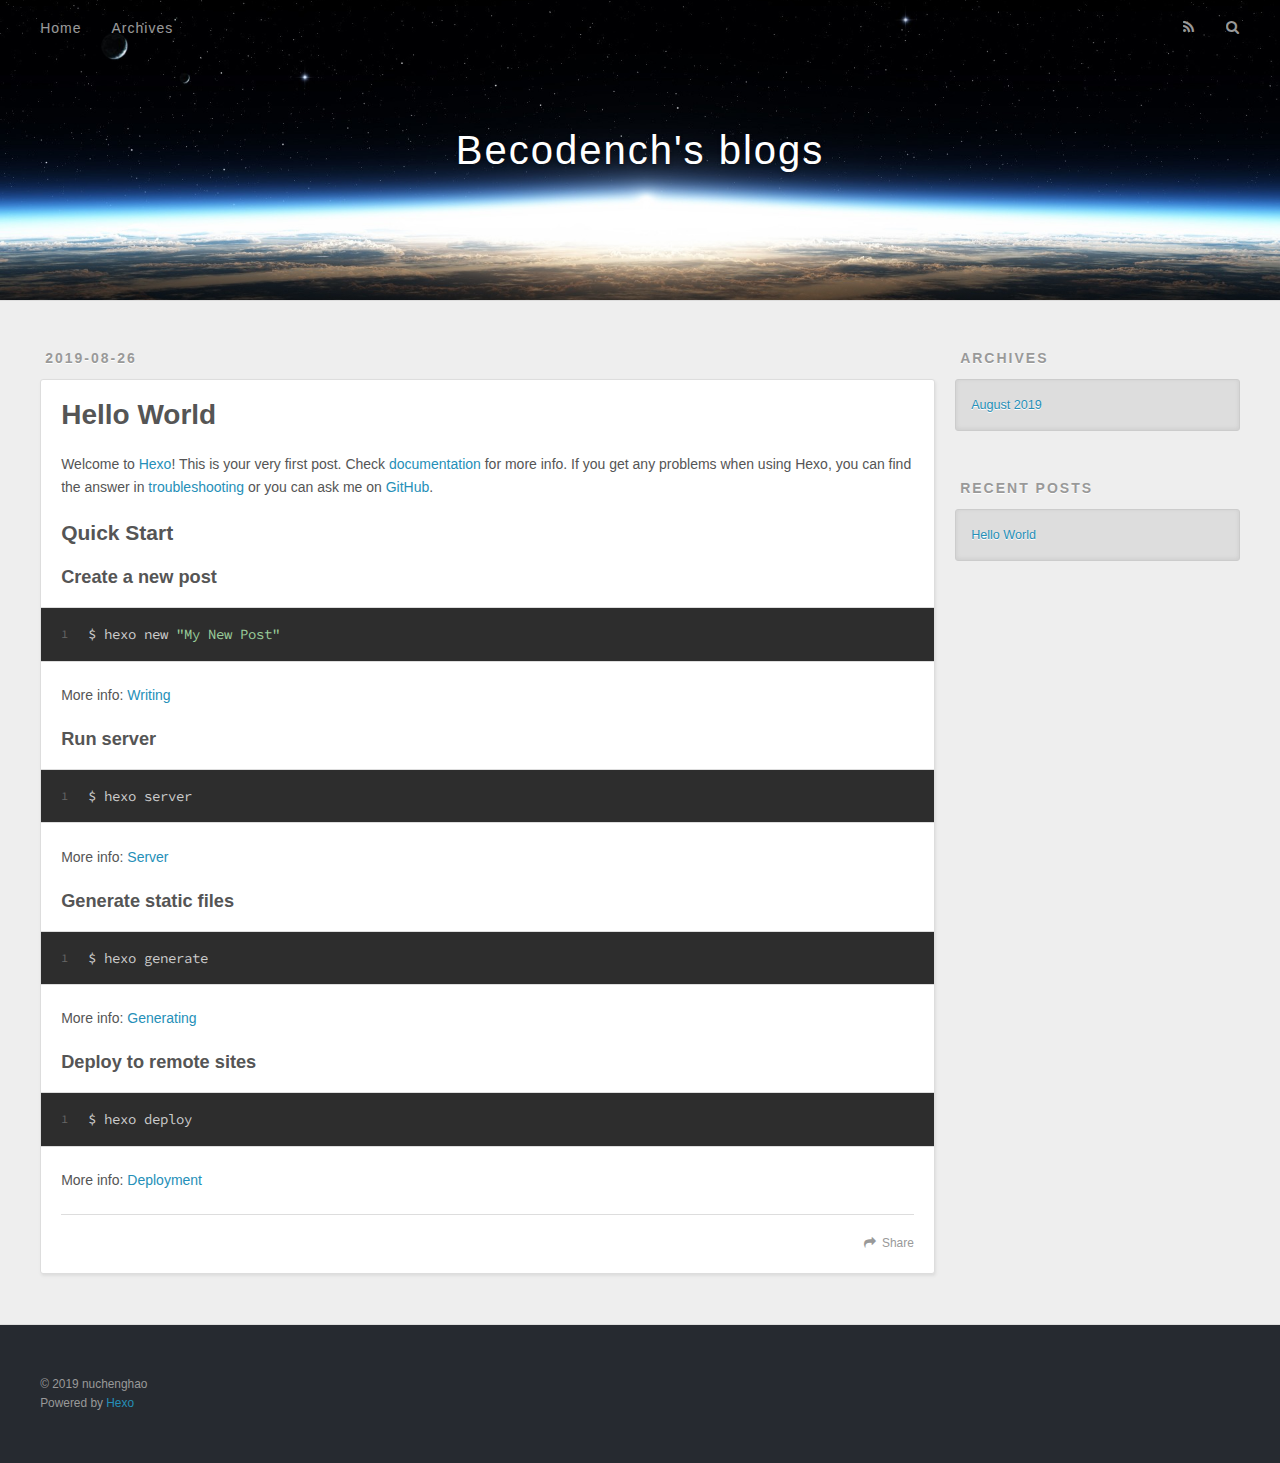
==== commit b4026b4f: "Site updated: 2019-08-27 10:45:34" ====
--- a/index.html
+++ b/index.html
@@ -1,23 +1,12 @@
 <!DOCTYPE html>
-<html lang=en>
+<html>
 <head><meta name="generator" content="Hexo 3.9.0">
   <meta charset="utf-8">
   
-  <meta http-equiv="X-UA-Compatible" content="IE=edge,chrome=1">
-  <meta name="viewport" content="width=device-width, initial-scale=1, maximum-scale=1, minimum-scale=1, user-scalable=no, minimal-ui">
-  <meta name="renderer" content="webkit">
-  <meta http-equiv="Cache-Control" content="no-transform">
-  <meta http-equiv="Cache-Control" content="no-siteapp">
-  <meta name="apple-mobile-web-app-capable" content="yes">
-  <meta name="apple-mobile-web-app-status-bar-style" content="black">
-  <meta name="format-detection" content="telephone=no,email=no,adress=no">
-  <!-- Color theme for statusbar -->
-  <meta name="theme-color" content="#000000">
-  <!-- 强制页面在当前窗口以独立页面显示,防止别人在框架里调用页面 -->
-  <meta http-equiv="window-target" content="_top">
+
   
-  
-  <title>Hexo</title>
+  <title>Becodench&#39;s blogs</title>
+  <meta name="viewport" content="width=device-width, initial-scale=1, maximum-scale=1">
   <meta property="og:type" content="website">
 <meta property="og:title" content="Becodench&#39;s blogs">
 <meta property="og:url" content="http://yoursite.com/index.html">
@@ -25,246 +14,65 @@
 <meta property="og:locale" content="en">
 <meta name="twitter:card" content="summary">
 <meta name="twitter:title" content="Becodench&#39;s blogs">
-  <!-- Canonical links -->
-  <link rel="canonical" href="http://yoursite.com/index.html">
   
     <link rel="alternate" href="/atom.xml" title="Becodench&#39;s blogs" type="application/atom+xml">
   
   
-    <link rel="icon" href="/favicon.png" type="image/x-icon">
+    <link rel="icon" href="/favicon.png">
+  
+  
+    <link href="//fonts.googleapis.com/css?family=Source+Code+Pro" rel="stylesheet" type="text/css">
   
   <link rel="stylesheet" href="/css/style.css">
-  
-  
-  
-  
 </head>
-
-
-<body class="main-center" itemscope itemtype="http://schema.org/WebPage">
-  <header class="header" itemscope itemtype="http://schema.org/WPHeader">
-  <div class="slimContent">
-    <div class="navbar-header">
+</html>
+<body>
+  <div id="container">
+    <div id="wrap">
+      <header id="header">
+  <div id="banner"></div>
+  <div id="header-outer" class="outer">
+    <div id="header-title" class="inner">
+      <h1 id="logo-wrap">
+        <a href="/" id="logo">Becodench&#39;s blogs</a>
+      </h1>
       
-      
-      <div class="profile-block text-center">
-        <a id="avatar" href="https://github.com/cofess" target="_blank">
-          <img class="img-circle img-rotate" src="/images/avatar.jpg" width="200" height="200">
-        </a>
-        <h2 id="name" class="hidden-xs hidden-sm">昵称</h2>
-        <h3 id="title" class="hidden-xs hidden-sm hidden-md">Web Developer &amp; Designer</h3>
-        <small id="location" class="text-muted hidden-xs hidden-sm"><i class="icon icon-map-marker"></i> Shenzhen, China</small>
+    </div>
+    <div id="header-inner" class="inner">
+      <nav id="main-nav">
+        <a id="main-nav-toggle" class="nav-icon"></a>
+        
+          <a class="main-nav-link" href="/">Home</a>
+        
+          <a class="main-nav-link" href="/archives">Archives</a>
+        
+      </nav>
+      <nav id="sub-nav">
+        
+          <a id="nav-rss-link" class="nav-icon" href="/atom.xml" title="RSS Feed"></a>
+        
+        <a id="nav-search-btn" class="nav-icon" title="Search"></a>
+      </nav>
+      <div id="search-form-wrap">
+        <form action="//google.com/search" method="get" accept-charset="UTF-8" class="search-form"><input type="search" name="q" class="search-form-input" placeholder="Search"><button type="submit" class="search-form-submit">&#xF002;</button><input type="hidden" name="sitesearch" value="http://yoursite.com"></form>
       </div>
-      
-      <div class="search" id="search-form-wrap">
-
-    <form class="search-form sidebar-form">
-        <div class="input-group">
-            <input type="text" class="search-form-input form-control" placeholder="Search" />
-            <span class="input-group-btn">
-                <button type="submit" class="search-form-submit btn btn-flat" onclick="return false;"><i class="icon icon-search"></i></button>
-            </span>
-        </div>
-    </form>
-    <div class="ins-search">
-  <div class="ins-search-mask"></div>
-  <div class="ins-search-container">
-    <div class="ins-input-wrapper">
-      <input type="text" class="ins-search-input" placeholder="Type something..." x-webkit-speech />
-      <button type="button" class="close ins-close ins-selectable" data-dismiss="modal" aria-label="Close"><span aria-hidden="true">×</span></button>
-    </div>
-    <div class="ins-section-wrapper">
-      <div class="ins-section-container"></div>
     </div>
   </div>
-</div>
-
-
-</div>
-      <button class="navbar-toggle collapsed" type="button" data-toggle="collapse" data-target="#main-navbar" aria-controls="main-navbar" aria-expanded="false">
-        <span class="sr-only">Toggle navigation</span>
-        <span class="icon-bar"></span>
-        <span class="icon-bar"></span>
-        <span class="icon-bar"></span>
-      </button>
-    </div>
-    <nav id="main-navbar" class="collapse navbar-collapse" itemscope itemtype="http://schema.org/SiteNavigationElement" role="navigation">
-      <ul class="nav navbar-nav main-nav ">
-        
-        
-        <li class="menu-item menu-item-home">
-          <a href="/.">
-            
-            <i class="icon icon-home-fill"></i>
-            
-            <span class="menu-title">Home</span>
-          </a>
-        </li>
-        
-        
-        <li class="menu-item menu-item-archives">
-          <a href="/archives">
-            
-            <i class="icon icon-archives-fill"></i>
-            
-            <span class="menu-title">Archives</span>
-          </a>
-        </li>
-        
-        
-        <li class="menu-item menu-item-categories">
-          <a href="/categories">
-            
-            <i class="icon icon-folder"></i>
-            
-            <span class="menu-title">Categories</span>
-          </a>
-        </li>
-        
-        
-        <li class="menu-item menu-item-tags">
-          <a href="/tags">
-            
-            <i class="icon icon-tags"></i>
-            
-            <span class="menu-title">Tags</span>
-          </a>
-        </li>
-        
-        
-        <li class="menu-item menu-item-repository">
-          <a href="/repository">
-            
-            <i class="icon icon-project"></i>
-            
-            <span class="menu-title">Repository</span>
-          </a>
-        </li>
-        
-        
-        <li class="menu-item menu-item-books">
-          <a href="/books">
-            
-            <i class="icon icon-book-fill"></i>
-            
-            <span class="menu-title">Books</span>
-          </a>
-        </li>
-        
-        
-        <li class="menu-item menu-item-links">
-          <a href="/links">
-            
-            <i class="icon icon-friendship"></i>
-            
-            <span class="menu-title">Links</span>
-          </a>
-        </li>
-        
-        
-        <li class="menu-item menu-item-about">
-          <a href="/about">
-            
-            <i class="icon icon-cup-fill"></i>
-            
-            <span class="menu-title">About</span>
-          </a>
-        </li>
-        
-      </ul>
-      
-	
-    <ul class="social-links">
-    	
-        <li><a href="https://github.com/cofess" target="_blank" title="Github" data-toggle=tooltip data-placement=top><i class="icon icon-github"></i></a></li>
-        
-        <li><a href="http://weibo.com/cofess" target="_blank" title="Weibo" data-toggle=tooltip data-placement=top><i class="icon icon-weibo"></i></a></li>
-        
-        <li><a href="https://twitter.com/iwebued" target="_blank" title="Twitter" data-toggle=tooltip data-placement=top><i class="icon icon-twitter"></i></a></li>
-        
-        <li><a href="https://www.behance.net/cofess" target="_blank" title="Behance" data-toggle=tooltip data-placement=top><i class="icon icon-behance"></i></a></li>
-        
-        <li><a href="/atom.xml" target="_blank" title="Rss" data-toggle=tooltip data-placement=top><i class="icon icon-rss"></i></a></li>
-        
-    </ul>
-
-    </nav>
-  </div>
 </header>
-
+      <div class="outer">
+        <section id="main">
   
-    <aside class="sidebar" itemscope itemtype="http://schema.org/WPSideBar">
-  <div class="slimContent">
-    
-      <div class="widget">
-    <h3 class="widget-title">Board</h3>
-    <div class="widget-body">
-        <div id="board">
-            <div class="content">
-                <p>欢迎交流与分享经验!</p>
-            </div>
-        </div>
-    </div>
-</div>
-
-    
-      
-
-    
-      
-
-    
-      
-    
-      
-  <div class="widget">
-    <h3 class="widget-title">Archive</h3>
-    <div class="widget-body">
-      <ul class="archive-list"><li class="archive-list-item"><a class="archive-list-link" href="/archives/2019/08/">August 2019</a><span class="archive-list-count">1</span></li></ul>
-    </div>
-  </div>
-
-
-    
-      
-  <div class="widget">
-    <h3 class="widget-title">Recent Posts</h3>
-    <div class="widget-body">
-      <ul class="recent-post-list list-unstyled no-thumbnail">
-        
-          <li>
-            
-            <div class="item-inner">
-              <p class="item-category">
-                
-              </p>
-              <p class="item-title">
-                <a href="/2019/08/26/hello-world/" class="title">Hello World</a>
-              </p>
-              <p class="item-date">
-                <time datetime="2019-08-26T12:44:53.559Z" itemprop="datePublished">2019-08-26</time>
-              </p>
-            </div>
-          </li>
-          
-      </ul>
-    </div>
-  </div>
-  
-
+    <article id="post-hello-world" class="article article-type-post" itemscope itemprop="blogPost">
+  <div class="article-meta">
+    <a href="/2019/08/26/hello-world/" class="article-date">
+  <time datetime="2019-08-26T12:44:53.559Z" itemprop="datePublished">2019-08-26</time>
+</a>
     
   </div>
-</aside>
-
-  
-  <main class="main" role="main">
-  
-  
-    <div class="content">
-  <article id="post-hello-world" class="article article-type-post" itemscope itemtype="http://schema.org/BlogPosting">
+  <div class="article-inner">
     
-    <div class="article-header">
-      
+    
+      <header class="article-header">
         
   
     <h1 itemprop="name">
@@ -272,24 +80,9 @@
     </h1>
   
 
-      
-      <div class="article-meta">
-        <span class="article-date">
-    <i class="icon icon-calendar-check"></i>
-	<a href="/2019/08/26/hello-world/" class="article-date">
-	  <time datetime="2019-08-26T12:44:53.559Z" itemprop="datePublished">2019-08-26</time>
-	</a>
-</span>
-        
-        
-
-        
-
-        <span class="post-comment"><i class="icon icon-comment"></i> <a href="/2019/08/26/hello-world/#comments" class="article-comment-link">Comments</a></span>
-        
-      </div>
-    </div>
-    <div class="article-entry marked-body" itemprop="articleBody">
+      </header>
+    
+    <div class="article-entry" itemprop="articleBody">
       
         <p>Welcome to <a href="https://hexo.io/" target="_blank" rel="noopener">Hexo</a>! This is your very first post. Check <a href="https://hexo.io/docs/" target="_blank" rel="noopener">documentation</a> for more info. If you get any problems when using Hexo, you can find the answer in <a href="https://hexo.io/docs/troubleshooting.html" target="_blank" rel="noopener">troubleshooting</a> or you can ask me on <a href="https://github.com/hexojs/hexo/issues" target="_blank" rel="noopener">GitHub</a>.</p>
 <h2 id="Quick-Start"><a href="#Quick-Start" class="headerlink" title="Quick Start"></a>Quick Start</h2><h3 id="Create-a-new-post"><a href="#Create-a-new-post" class="headerlink" title="Create a new post"></a>Create a new post</h3><figure class="highlight bash"><table><tr><td class="gutter"><pre><span class="line">1</span><br></pre></td><td class="code"><pre><span class="line">$ hexo new <span class="string">"My New Post"</span></span><br></pre></td></tr></table></figure>
@@ -307,111 +100,89 @@
 
       
     </div>
-    <div class="article-footer">
-      <blockquote class="mt-2x">
-  <ul class="post-copyright list-unstyled">
-    
-    <li class="post-copyright-link hidden-xs">
-      <strong>本文链接：</strong>
-      <a href="http://yoursite.com/2019/08/26/hello-world/" title="Hello World" target="_blank" rel="external">http://yoursite.com/2019/08/26/hello-world/</a>
-    </li>
-    
-    <li class="post-copyright-license">
-      <strong>版权声明： </strong> 本博客所有文章除特别声明外，均采用 <a href="http://creativecommons.org/licenses/by/4.0/deed.zh" target="_blank" rel="external">CC BY 4.0 CN协议</a> 许可协议。转载请注明出处！
-    </li>
-  </ul>
-</blockquote>
+    <footer class="article-footer">
+      <a data-url="http://yoursite.com/2019/08/26/hello-world/" data-id="cjzt89m780000tsv84wuqa4fa" class="article-share-link">Share</a>
+      
+      
+    </footer>
+  </div>
+  
+</article>
 
-
-<div class="panel panel-default panel-badger">
-  <div class="panel-body">
-    <figure class="media">
-      <div class="media-left">
-        <a href="https://github.com/cofess" target="_blank" class="img-burn thumb-sm visible-lg">
-          <img src="/images/avatar.jpg" class="img-rounded w-full" alt="">
-        </a>
-      </div>
-      <div class="media-body">
-        <h3 class="media-heading"><a href="https://github.com/cofess" target="_blank"><span class="text-dark">昵称</span><small class="ml-1x">Web Developer &amp; Designer</small></a></h3>
-        <div>个人简介。</div>
-      </div>
-    </figure>
-  </div>
-</div>
-
-
-    </div>
-  </article>
-  
-</div>
 
   
 
-   
-</main>
 
-  <footer class="footer" itemscope itemtype="http://schema.org/WPFooter">
-	
-	
-    <ul class="social-links">
-    	
-        <li><a href="https://github.com/cofess" target="_blank" title="Github" data-toggle=tooltip data-placement=top><i class="icon icon-github"></i></a></li>
+</section>
         
-        <li><a href="http://weibo.com/cofess" target="_blank" title="Weibo" data-toggle=tooltip data-placement=top><i class="icon icon-weibo"></i></a></li>
+          <aside id="sidebar">
+  
+    
+
+  
+    
+
+  
+    
+  
+    
+  <div class="widget-wrap">
+    <h3 class="widget-title">Archives</h3>
+    <div class="widget">
+      <ul class="archive-list"><li class="archive-list-item"><a class="archive-list-link" href="/archives/2019/08/">August 2019</a></li></ul>
+    </div>
+  </div>
+
+
+  
+    
+  <div class="widget-wrap">
+    <h3 class="widget-title">Recent Posts</h3>
+    <div class="widget">
+      <ul>
         
-        <li><a href="https://twitter.com/iwebued" target="_blank" title="Twitter" data-toggle=tooltip data-placement=top><i class="icon icon-twitter"></i></a></li>
+          <li>
+            <a href="/2019/08/26/hello-world/">Hello World</a>
+          </li>
         
-        <li><a href="https://www.behance.net/cofess" target="_blank" title="Behance" data-toggle=tooltip data-placement=top><i class="icon icon-behance"></i></a></li>
+      </ul>
+    </div>
+  </div>
+
+  
+</aside>
         
-        <li><a href="/atom.xml" target="_blank" title="Rss" data-toggle=tooltip data-placement=top><i class="icon icon-rss"></i></a></li>
-        
-    </ul>
+      </div>
+      <footer id="footer">
+  
+  <div class="outer">
+    <div id="footer-info" class="inner">
+      &copy; 2019 nuchenghao<br>
+      Powered by <a href="http://hexo.io/" target="_blank">Hexo</a>
+    </div>
+  </div>
+</footer>
+    </div>
+    <nav id="mobile-nav">
+  
+    <a href="/" class="mobile-nav-link">Home</a>
+  
+    <a href="/archives" class="mobile-nav-link">Archives</a>
+  
+</nav>
+    
 
-    <div class="copyright">
-    	
-        <div class="publishby">
-        	Theme by <a href="https://github.com/cofess" target="_blank"> cofess </a>base on <a href="https://github.com/cofess/hexo-theme-pure" target="_blank">pure</a>.
-        </div>
-    </div>
-</footer>
-  <script src="//cdn.jsdelivr.net/npm/jquery@1.12.4/dist/jquery.min.js"></script>
-<script>
-window.jQuery || document.write('<script src="js/jquery.min.js"><\/script>')
-</script>
-<script src="/js/plugin.min.js"></script>
-<script src="/js/application.js"></script>
+<script src="//ajax.googleapis.com/ajax/libs/jquery/2.0.3/jquery.min.js"></script>
 
-    <script>
-(function (window) {
-    var INSIGHT_CONFIG = {
-        TRANSLATION: {
-            POSTS: 'Posts',
-            PAGES: 'Pages',
-            CATEGORIES: 'Categories',
-            TAGS: 'Tags',
-            UNTITLED: '(Untitled)',
-        },
-        ROOT_URL: '/',
-        CONTENT_URL: '/content.json',
-    };
-    window.INSIGHT_CONFIG = INSIGHT_CONFIG;
-})(window);
-</script>
-<script src="/js/insight.js"></script>
+
+  <link rel="stylesheet" href="/fancybox/jquery.fancybox.css">
+  <script src="/fancybox/jquery.fancybox.pack.js"></script>
+
+
+<script src="/js/script.js"></script>
 
 
 
-
-
-   
-
-
-
-
-
-
-
-
-
+  </div>
 </body>
 </html>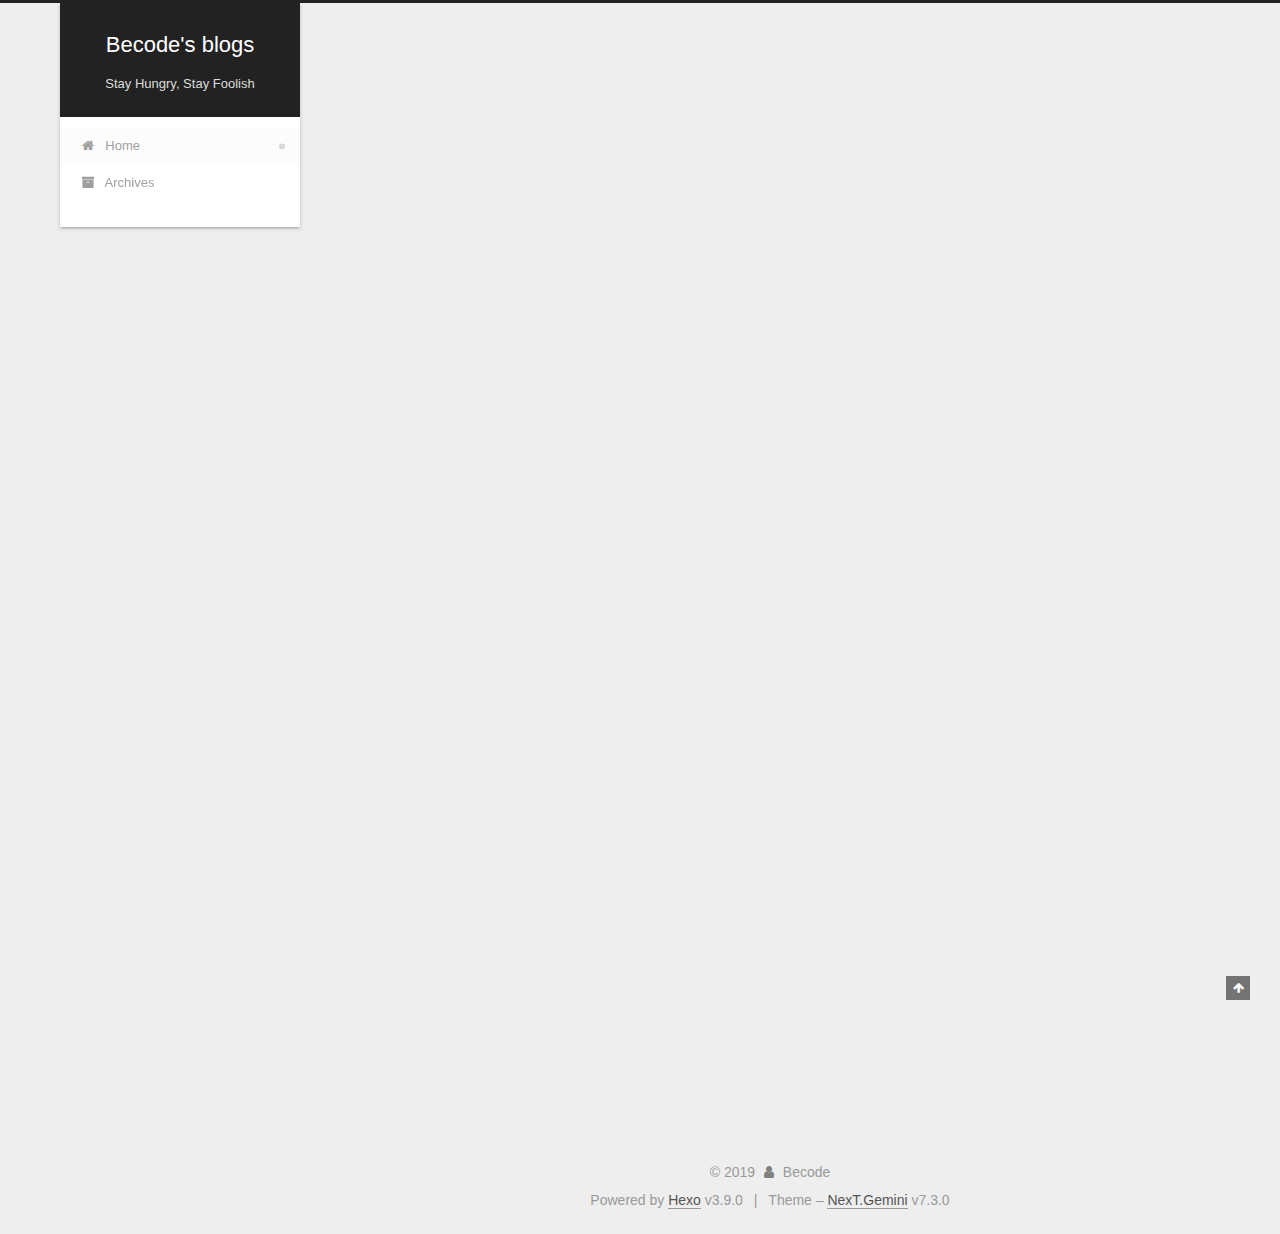
==== commit f1a71708: "Site updated: 2019-08-27 12:05:44" ====
--- a/index.html
+++ b/index.html
@@ -1,90 +1,243 @@
 <!DOCTYPE html>
-<html>
-<head><meta name="generator" content="Hexo 3.9.0">
-  <meta charset="utf-8">
-  
-
-  
-  <title>Becodench&#39;s blogs</title>
-  <meta name="viewport" content="width=device-width, initial-scale=1, maximum-scale=1">
+
+
+
+
+
+<html lang="en">
+<head>
+  <meta charset="UTF-8">
+<meta name="viewport" content="width=device-width, initial-scale=1, maximum-scale=2">
+<meta name="theme-color" content="#222">
+<meta http-equiv="X-UA-Compatible" content="IE=edge">
+  <link rel="apple-touch-icon" sizes="180x180" href="/images/apple-touch-icon-next.png?v=7.3.0">
+  <link rel="icon" type="image/png" sizes="32x32" href="/images/favicon-32x32-next.png?v=7.3.0">
+  <link rel="icon" type="image/png" sizes="16x16" href="/images/favicon-16x16-next.png?v=7.3.0">
+  <link rel="mask-icon" href="/images/logo.svg?v=7.3.0" color="#222">
+
+<link rel="stylesheet" href="/css/main.css?v=7.3.0">
+
+
+<link rel="stylesheet" href="/lib/font-awesome/css/font-awesome.min.css?v=4.7.0">
+
+
+<script id="hexo-configurations">
+  var NexT = window.NexT || {};
+  var CONFIG = {
+    root: '/',
+    scheme: 'Gemini',
+    version: '7.3.0',
+    exturl: false,
+    sidebar: {"position":"left","display":"post","offset":12,"onmobile":false},
+    copycode: {"enable":false,"show_result":false,"style":null},
+    back2top: {"enable":true,"sidebar":false,"scrollpercent":false},
+    bookmark: {"enable":false,"color":"#222","save":"auto"},
+    fancybox: false,
+    mediumzoom: false,
+    lazyload: false,
+    pangu: false,
+    algolia: {
+      appID: '',
+      apiKey: '',
+      indexName: '',
+      hits: {"per_page":10},
+      labels: {"input_placeholder":"Search for Posts","hits_empty":"We didn't find any results for the search: ${query}","hits_stats":"${hits} results found in ${time} ms"}
+    },
+    localsearch: {"enable":false,"trigger":"auto","top_n_per_article":1,"unescape":false,"preload":false},
+    path: '',
+    motion: {"enable":true,"async":false,"transition":{"post_block":"fadeIn","post_header":"slideDownIn","post_body":"slideDownIn","coll_header":"slideLeftIn","sidebar":"slideUpIn"}},
+    translation: {
+      copy_button: 'Copy',
+      copy_success: 'Copied',
+      copy_failure: 'Copy failed'
+    }
+  };
+</script>
+
   <meta property="og:type" content="website">
-<meta property="og:title" content="Becodench&#39;s blogs">
+<meta property="og:title" content="Becode&#39;s blogs">
 <meta property="og:url" content="http://yoursite.com/index.html">
-<meta property="og:site_name" content="Becodench&#39;s blogs">
+<meta property="og:site_name" content="Becode&#39;s blogs">
 <meta property="og:locale" content="en">
 <meta name="twitter:card" content="summary">
-<meta name="twitter:title" content="Becodench&#39;s blogs">
-  
-    <link rel="alternate" href="/atom.xml" title="Becodench&#39;s blogs" type="application/atom+xml">
-  
-  
-    <link rel="icon" href="/favicon.png">
-  
-  
-    <link href="//fonts.googleapis.com/css?family=Source+Code+Pro" rel="stylesheet" type="text/css">
-  
-  <link rel="stylesheet" href="/css/style.css">
+<meta name="twitter:title" content="Becode&#39;s blogs">
+  <link rel="alternate" href="/atom.xml" title="Becode's blogs" type="application/atom+xml">
+  <link rel="canonical" href="http://yoursite.com/">
+
+
+<script id="page-configurations">
+  // https://hexo.io/docs/variables.html
+  CONFIG.page = {
+    sidebar: "",
+    isHome: true,
+    isPost: false,
+    isPage: false,
+    isArchive: false
+  };
+</script>
+
+  <title>Becode's blogs</title>
+  <meta name="generator" content="Hexo 3.9.0">
+  
+
+
+
+
+
+
+
+
+  <noscript>
+  <style>
+  .use-motion .brand,
+  .use-motion .menu-item,
+  .sidebar-inner,
+  .use-motion .post-block,
+  .use-motion .pagination,
+  .use-motion .comments,
+  .use-motion .post-header,
+  .use-motion .post-body,
+  .use-motion .collection-header { opacity: initial; }
+
+  .use-motion .logo,
+  .use-motion .site-title,
+  .use-motion .site-subtitle {
+    opacity: initial;
+    top: initial;
+  }
+
+  .use-motion .logo-line-before i { left: initial; }
+  .use-motion .logo-line-after i { right: initial; }
+  </style>
+</noscript>
+
 </head>
-</html>
-<body>
-  <div id="container">
-    <div id="wrap">
-      <header id="header">
-  <div id="banner"></div>
-  <div id="header-outer" class="outer">
-    <div id="header-title" class="inner">
-      <h1 id="logo-wrap">
-        <a href="/" id="logo">Becodench&#39;s blogs</a>
-      </h1>
-      
+
+<body itemscope itemtype="http://schema.org/WebPage" lang="en">
+  <div class="container use-motion">
+    <div class="headband"></div>
+
+    <header id="header" class="header" itemscope itemtype="http://schema.org/WPHeader">
+      <div class="header-inner"><div class="site-brand-container">
+  <div class="site-meta">
+
+    <div>
+      <a href="/" class="brand" rel="start">
+        <span class="logo-line-before"><i></i></span>
+        <span class="site-title">Becode's blogs</span>
+        <span class="logo-line-after"><i></i></span>
+      </a>
     </div>
-    <div id="header-inner" class="inner">
-      <nav id="main-nav">
-        <a id="main-nav-toggle" class="nav-icon"></a>
-        
-          <a class="main-nav-link" href="/">Home</a>
-        
-          <a class="main-nav-link" href="/archives">Archives</a>
-        
-      </nav>
-      <nav id="sub-nav">
-        
-          <a id="nav-rss-link" class="nav-icon" href="/atom.xml" title="RSS Feed"></a>
-        
-        <a id="nav-search-btn" class="nav-icon" title="Search"></a>
-      </nav>
-      <div id="search-form-wrap">
-        <form action="//google.com/search" method="get" accept-charset="UTF-8" class="search-form"><input type="search" name="q" class="search-form-input" placeholder="Search"><button type="submit" class="search-form-submit">&#xF002;</button><input type="hidden" name="sitesearch" value="http://yoursite.com"></form>
-      </div>
-    </div>
-  </div>
-</header>
-      <div class="outer">
-        <section id="main">
-  
-    <article id="post-hello-world" class="article article-type-post" itemscope itemprop="blogPost">
-  <div class="article-meta">
-    <a href="/2019/08/26/hello-world/" class="article-date">
-  <time datetime="2019-08-26T12:44:53.559Z" itemprop="datePublished">2019-08-26</time>
-</a>
-    
-  </div>
-  <div class="article-inner">
-    
-    
-      <header class="article-header">
-        
-  
-    <h1 itemprop="name">
-      <a class="article-title" href="/2019/08/26/hello-world/">Hello World</a>
-    </h1>
-  
-
+        <p class="site-subtitle">Stay Hungry, Stay Foolish</p>
+      
+  </div>
+
+  <div class="site-nav-toggle">
+    <button aria-label="Toggle navigation bar">
+      <span class="btn-bar"></span>
+      <span class="btn-bar"></span>
+      <span class="btn-bar"></span>
+    </button>
+  </div>
+</div>
+
+
+<nav class="site-nav">
+  
+  <ul id="menu" class="menu">
+      
+      
+      
+        
+        <li class="menu-item menu-item-home">
+      
+    
+
+    <a href="/" rel="section"><i class="menu-item-icon fa fa-fw fa-home"></i> <br>Home</a>
+
+  </li>
+      
+      
+      
+        
+        <li class="menu-item menu-item-archives">
+      
+    
+
+    <a href="/archives/" rel="section"><i class="menu-item-icon fa fa-fw fa-archive"></i> <br>Archives</a>
+
+  </li>
+  </ul>
+
+</nav>
+</div>
+    </header>
+
+    
+  <div class="back-to-top">
+    <i class="fa fa-arrow-up"></i>
+    <span>0%</span>
+  </div>
+
+
+    <main id="main" class="main">
+      <div class="main-inner">
+        <div class="content-wrap">
+            
+
+          <div id="content" class="content">
+            
+  <div id="posts" class="posts-expand">
+        <article itemscope itemtype="http://schema.org/Article">
+  
+  
+  
+  <div class="post-block home">
+    <link itemprop="mainEntityOfPage" href="http://yoursite.com/2019/08/26/hello-world/">
+
+    <span hidden itemprop="author" itemscope itemtype="http://schema.org/Person">
+      <meta itemprop="name" content="Becode">
+      <meta itemprop="description" content="">
+      <meta itemprop="image" content="/images/avatar.gif">
+    </span>
+
+    <span hidden itemprop="publisher" itemscope itemtype="http://schema.org/Organization">
+      <meta itemprop="name" content="Becode's blogs">
+    </span>
+      <header class="post-header">
+        <h1 class="post-title" itemprop="name headline">
+            
+            <a href="/2019/08/26/hello-world/" class="post-title-link" itemprop="url">Hello World</a>
+          
+        </h1>
+
+        <div class="post-meta">
+            <span class="post-meta-item">
+              <span class="post-meta-item-icon">
+                <i class="fa fa-calendar-o"></i>
+              </span>
+              <span class="post-meta-item-text">Posted on</span>
+
+              
+                
+              
+
+              <time title="Created: 2019-08-26 20:44:53" itemprop="dateCreated datePublished" datetime="2019-08-26T20:44:53+08:00">2019-08-26</time>
+            </span>
+          
+
+          
+
+        </div>
       </header>
-    
-    <div class="article-entry" itemprop="articleBody">
-      
-        <p>Welcome to <a href="https://hexo.io/" target="_blank" rel="noopener">Hexo</a>! This is your very first post. Check <a href="https://hexo.io/docs/" target="_blank" rel="noopener">documentation</a> for more info. If you get any problems when using Hexo, you can find the answer in <a href="https://hexo.io/docs/troubleshooting.html" target="_blank" rel="noopener">troubleshooting</a> or you can ask me on <a href="https://github.com/hexojs/hexo/issues" target="_blank" rel="noopener">GitHub</a>.</p>
+
+    
+    
+    
+    <div class="post-body" itemprop="articleBody">
+
+      
+          <p>Welcome to <a href="https://hexo.io/" target="_blank" rel="noopener">Hexo</a>! This is your very first post. Check <a href="https://hexo.io/docs/" target="_blank" rel="noopener">documentation</a> for more info. If you get any problems when using Hexo, you can find the answer in <a href="https://hexo.io/docs/troubleshooting.html" target="_blank" rel="noopener">troubleshooting</a> or you can ask me on <a href="https://github.com/hexojs/hexo/issues" target="_blank" rel="noopener">GitHub</a>.</p>
 <h2 id="Quick-Start"><a href="#Quick-Start" class="headerlink" title="Quick Start"></a>Quick Start</h2><h3 id="Create-a-new-post"><a href="#Create-a-new-post" class="headerlink" title="Create a new post"></a>Create a new post</h3><figure class="highlight bash"><table><tr><td class="gutter"><pre><span class="line">1</span><br></pre></td><td class="code"><pre><span class="line">$ hexo new <span class="string">"My New Post"</span></span><br></pre></td></tr></table></figure>
 
 <p>More info: <a href="https://hexo.io/docs/writing.html" target="_blank" rel="noopener">Writing</a></p>
@@ -98,91 +251,162 @@
 
 <p>More info: <a href="https://hexo.io/docs/deployment.html" target="_blank" rel="noopener">Deployment</a></p>
 
+        
       
     </div>
-    <footer class="article-footer">
-      <a data-url="http://yoursite.com/2019/08/26/hello-world/" data-id="cjzt89m780000tsv84wuqa4fa" class="article-share-link">Share</a>
-      
-      
+
+    
+    
+    
+      <footer class="post-footer">
+          <div class="post-eof"></div>
+        
+      </footer>
+  </div>
+  
+  
+  
+  </article>
+
+    
+  </div>
+
+  
+
+
+          </div>
+          
+
+        </div>
+          
+  
+  <div class="sidebar-toggle">
+    <div class="sidebar-toggle-line-wrap">
+      <span class="sidebar-toggle-line sidebar-toggle-line-first"></span>
+      <span class="sidebar-toggle-line sidebar-toggle-line-middle"></span>
+      <span class="sidebar-toggle-line sidebar-toggle-line-last"></span>
+    </div>
+  </div>
+
+  <aside class="sidebar">
+    <div class="sidebar-inner">
+
+      <ul class="sidebar-nav motion-element">
+        <li class="sidebar-nav-toc" data-target="post-toc-wrap">
+          Table of Contents
+        </li>
+        <li class="sidebar-nav-overview" data-target="site-overview-wrap">
+          Overview
+        </li>
+      </ul>
+
+      <!--noindex-->
+      <div class="post-toc-wrap sidebar-panel">
+      </div>
+      <!--/noindex-->
+
+      <div class="site-overview-wrap sidebar-panel">
+        <div class="site-author motion-element" itemprop="author" itemscope itemtype="http://schema.org/Person">
+  <p class="site-author-name" itemprop="name">Becode</p>
+  <div class="site-description" itemprop="description"></div>
+</div>
+  <nav class="site-state motion-element">
+      <div class="site-state-item site-state-posts">
+        
+          <a href="/archives/">
+        
+          <span class="site-state-item-count">1</span>
+          <span class="site-state-item-name">posts</span>
+        </a>
+      </div>
+    
+  </nav>
+  <div class="feed-link motion-element">
+    <a href="/atom.xml" rel="alternate">
+      <i class="fa fa-rss"></i>RSS
+    </a>
+  </div>
+
+
+
+      </div>
+
+    </div>
+  </aside>
+  <div id="sidebar-dimmer"></div>
+
+
+      </div>
+    </main>
+
+    <footer id="footer" class="footer">
+      <div class="footer-inner">
+        <div class="copyright">&copy; <span itemprop="copyrightYear">2019</span>
+  <span class="with-love" id="animate">
+    <i class="fa fa-user"></i>
+  </span>
+  <span class="author" itemprop="copyrightHolder">Becode</span>
+</div>
+  <div class="powered-by">Powered by <a href="https://hexo.io" class="theme-link" rel="noopener" target="_blank">Hexo</a> v3.9.0</div>
+  <span class="post-meta-divider">|</span>
+  <div class="theme-info">Theme – <a href="https://theme-next.org" class="theme-link" rel="noopener" target="_blank">NexT.Gemini</a> v7.3.0</div>
+
+        
+
+
+
+
+
+
+
+
+
+
+
+
+        
+      </div>
     </footer>
   </div>
-  
-</article>
-
-
-  
-
-
-</section>
-        
-          <aside id="sidebar">
-  
-    
-
-  
-    
-
-  
-    
-  
-    
-  <div class="widget-wrap">
-    <h3 class="widget-title">Archives</h3>
-    <div class="widget">
-      <ul class="archive-list"><li class="archive-list-item"><a class="archive-list-link" href="/archives/2019/08/">August 2019</a></li></ul>
-    </div>
-  </div>
-
-
-  
-    
-  <div class="widget-wrap">
-    <h3 class="widget-title">Recent Posts</h3>
-    <div class="widget">
-      <ul>
-        
-          <li>
-            <a href="/2019/08/26/hello-world/">Hello World</a>
-          </li>
-        
-      </ul>
-    </div>
-  </div>
-
-  
-</aside>
-        
-      </div>
-      <footer id="footer">
-  
-  <div class="outer">
-    <div id="footer-info" class="inner">
-      &copy; 2019 nuchenghao<br>
-      Powered by <a href="http://hexo.io/" target="_blank">Hexo</a>
-    </div>
-  </div>
-</footer>
-    </div>
-    <nav id="mobile-nav">
-  
-    <a href="/" class="mobile-nav-link">Home</a>
-  
-    <a href="/archives" class="mobile-nav-link">Archives</a>
-  
-</nav>
-    
-
-<script src="//ajax.googleapis.com/ajax/libs/jquery/2.0.3/jquery.min.js"></script>
-
-
-  <link rel="stylesheet" href="/fancybox/jquery.fancybox.css">
-  <script src="/fancybox/jquery.fancybox.pack.js"></script>
-
-
-<script src="/js/script.js"></script>
-
-
-
-  </div>
+
+  
+  <script src="/lib/jquery/index.js?v=3.4.1"></script>
+  <script src="/lib/velocity/velocity.min.js?v=1.2.1"></script>
+  <script src="/lib/velocity/velocity.ui.min.js?v=1.2.1"></script>
+<script src="/js/utils.js?v=7.3.0"></script><script src="/js/motion.js?v=7.3.0"></script>
+<script src="/js/schemes/pisces.js?v=7.3.0"></script>
+
+<script src="/js/next-boot.js?v=7.3.0"></script>
+
+
+
+  
+
+
+
+
+
+
+
+
+
+
+
+
+
+
+
+
+
+
+
+
+
+  
+
+  
+
+  
+
 </body>
-</html>+</html>
--- a/css/main.css
+++ b/css/main.css
@@ -0,0 +1,2691 @@
+html {
+  line-height: 1.15; /* 1 */
+  -webkit-text-size-adjust: 100%; /* 2 */
+}
+body {
+  margin: 0;
+}
+main {
+  display: block;
+}
+h1 {
+  font-size: 2em;
+  margin: 0.67em 0;
+}
+hr {
+  box-sizing: content-box; /* 1 */
+  height: 0; /* 1 */
+  overflow: visible; /* 2 */
+}
+pre {
+  font-family: monospace, monospace; /* 1 */
+  font-size: 1em; /* 2 */
+}
+a {
+  background-color: transparent;
+}
+abbr[title] {
+  border-bottom: none; /* 1 */
+  text-decoration: underline; /* 2 */
+  text-decoration: underline dotted; /* 2 */
+}
+b,
+strong {
+  font-weight: bolder;
+}
+code,
+kbd,
+samp {
+  font-family: monospace, monospace; /* 1 */
+  font-size: 1em; /* 2 */
+}
+small {
+  font-size: 80%;
+}
+sub,
+sup {
+  font-size: 75%;
+  line-height: 0;
+  position: relative;
+  vertical-align: baseline;
+}
+sub {
+  bottom: -0.25em;
+}
+sup {
+  top: -0.5em;
+}
+img {
+  border-style: none;
+}
+button,
+input,
+optgroup,
+select,
+textarea {
+  font-family: inherit; /* 1 */
+  font-size: 100%; /* 1 */
+  line-height: 1.15; /* 1 */
+  margin: 0; /* 2 */
+}
+button,
+input {
+/* 1 */
+  overflow: visible;
+}
+button,
+select {
+/* 1 */
+  text-transform: none;
+}
+button,
+[type='button'],
+[type='reset'],
+[type='submit'] {
+  -webkit-appearance: button;
+}
+button::-moz-focus-inner,
+[type='button']::-moz-focus-inner,
+[type='reset']::-moz-focus-inner,
+[type='submit']::-moz-focus-inner {
+  border-style: none;
+  padding: 0;
+}
+button:-moz-focusring,
+[type='button']:-moz-focusring,
+[type='reset']:-moz-focusring,
+[type='submit']:-moz-focusring {
+  outline: 1px dotted ButtonText;
+}
+fieldset {
+  padding: 0.35em 0.75em 0.625em;
+}
+legend {
+  box-sizing: border-box; /* 1 */
+  color: inherit; /* 2 */
+  display: table; /* 1 */
+  max-width: 100%; /* 1 */
+  padding: 0; /* 3 */
+  white-space: normal; /* 1 */
+}
+progress {
+  vertical-align: baseline;
+}
+textarea {
+  overflow: auto;
+}
+[type='checkbox'],
+[type='radio'] {
+  box-sizing: border-box; /* 1 */
+  padding: 0; /* 2 */
+}
+[type='number']::-webkit-inner-spin-button,
+[type='number']::-webkit-outer-spin-button {
+  height: auto;
+}
+[type='search'] {
+  outline-offset: -2px; /* 2 */
+  -webkit-appearance: textfield; /* 1 */
+}
+[type='search']::-webkit-search-decoration {
+  -webkit-appearance: none;
+}
+::-webkit-file-upload-button {
+  font: inherit; /* 2 */
+  -webkit-appearance: button; /* 1 */
+}
+details {
+  display: block;
+}
+summary {
+  display: list-item;
+}
+template {
+  display: none;
+}
+[hidden] {
+  display: none;
+}
+::selection {
+  background: #262a30;
+  color: #fff;
+}
+body {
+  background: #eee;
+  color: #555;
+  font-family: 'Lato', "PingFang SC", "Microsoft YaHei", sans-serif;
+  font-size: 1em;
+  line-height: 2;
+}
+@media (max-width: 991px) {
+  body {
+    padding-right: 0;
+  }
+}
+h1,
+h2,
+h3,
+h4,
+h5,
+h6 {
+  font-family: 'Lato', "PingFang SC", "Microsoft YaHei", sans-serif;
+  font-weight: bold;
+  line-height: 1.5;
+  margin: 20px 0 15px;
+  padding: 0;
+}
+h1 {
+  font-size: 1.75em;
+}
+h2 {
+  font-size: 1.625em;
+}
+h3 {
+  font-size: 1.5em;
+}
+h4 {
+  font-size: 1.375em;
+}
+h5 {
+  font-size: 1.25em;
+}
+h6 {
+  font-size: 1.125em;
+}
+p {
+  margin: 0 0 20px 0;
+}
+a,
+span.exturl {
+  overflow-wrap: break-word;
+  word-wrap: break-word;
+  background-color: transparent;
+  border-bottom: 1px solid #999;
+  color: #555;
+  outline: none;
+  text-decoration: none;
+  cursor: pointer;
+}
+a:hover,
+span.exturl:hover {
+  border-bottom-color: #222;
+  color: #222;
+}
+iframe,
+img,
+video {
+  display: block;
+  margin-left: auto;
+  margin-right: auto;
+  max-width: 100%;
+}
+hr {
+  background-color: #ddd;
+  background-image: repeating-linear-gradient(-45deg, #fff, #fff 4px, transparent 4px, transparent 8px);
+  border: 0;
+  height: 3px;
+  margin: 40px 0;
+}
+blockquote {
+  border-left: 4px solid #ddd;
+  color: #666;
+  margin: 0;
+  padding: 0 15px;
+}
+blockquote cite::before {
+  content: '-';
+  padding: 0 5px;
+}
+dt {
+  font-weight: 700;
+}
+dd {
+  margin: 0;
+  padding: 0;
+}
+kbd {
+  background-color: #f9f9f9;
+  background-image: linear-gradient(top, #eee, #fff, #eee);
+  border: 1px solid #ccc;
+  border-radius: 0.2em;
+  box-shadow: 0.1em 0.1em 0.2em rgba(0,0,0,0.1);
+  font-family: inherit;
+  padding: 0.1em 0.3em;
+  white-space: nowrap;
+}
+.text-left {
+  text-align: left;
+}
+.text-center {
+  text-align: center;
+}
+.text-right {
+  text-align: right;
+}
+.text-justify {
+  text-align: justify;
+}
+.text-nowrap {
+  white-space: nowrap;
+}
+.text-lowercase {
+  text-transform: lowercase;
+}
+.text-uppercase {
+  text-transform: uppercase;
+}
+.text-capitalize {
+  text-transform: capitalize;
+}
+.center-block {
+  display: block;
+  margin-left: auto;
+  margin-right: auto;
+}
+.clearfix::before,
+.clearfix::after {
+  content: ' ';
+  display: table;
+}
+.clearfix::after {
+  clear: both;
+}
+.pullquote {
+  width: 45%;
+}
+.pullquote.left {
+  float: left;
+  margin-left: 5px;
+  margin-right: 10px;
+}
+.pullquote.right {
+  float: right;
+  margin-left: 10px;
+  margin-right: 5px;
+}
+.affix {
+  position: fixed;
+}
+.translation {
+  color: #999;
+  font-size: 0.875em;
+  margin-top: -20px;
+}
+.table-container {
+  -webkit-overflow-scrolling: touch;
+  overflow: auto;
+}
+table {
+  border-collapse: collapse;
+  border-spacing: 0;
+  font-size: 0.875em;
+  margin: 0 0 20px 0;
+  width: 100%;
+}
+table > tbody > tr:nth-of-type(odd) {
+  background-color: #f9f9f9;
+}
+table > tbody > tr:hover {
+  background-color: #f5f5f5;
+}
+caption,
+th,
+td {
+  font-weight: normal;
+  padding: 8px;
+  text-align: left;
+  vertical-align: middle;
+}
+th,
+td {
+  border: 1px solid #ddd;
+  border-bottom: 3px solid #ddd;
+}
+th {
+  font-weight: 700;
+  padding-bottom: 10px;
+}
+td {
+  border-bottom-width: 1px;
+}
+html,
+body {
+  height: 100%;
+}
+.container {
+  position: relative;
+}
+.header-inner {
+  margin: 0 auto;
+  padding: 100px 0 70px;
+  width: calc(100% - 20px);
+}
+@media (min-width: 1200px) {
+  .container .header-inner {
+    width: 1160px;
+  }
+}
+@media (min-width: 1600px) {
+  .container .header-inner {
+    width: 73%;
+  }
+}
+.main-inner {
+  margin: 0 auto;
+  width: calc(100% - 20px);
+}
+@media (min-width: 1200px) {
+  .container .main-inner {
+    width: 1160px;
+  }
+}
+@media (min-width: 1600px) {
+  .container .main-inner {
+    width: 73%;
+  }
+}
+.footer {
+  padding: 20px 0;
+}
+.footer-inner {
+  box-sizing: border-box;
+  margin: 0 auto;
+  width: calc(100% - 20px);
+}
+@media (min-width: 1200px) {
+  .container .footer-inner {
+    width: 1160px;
+  }
+}
+@media (min-width: 1600px) {
+  .container .footer-inner {
+    width: 73%;
+  }
+}
+pre,
+.highlight {
+  background: #f7f7f7;
+  color: #4d4d4c;
+  line-height: 1.6;
+  margin: 0 auto 20px;
+}
+pre,
+code {
+  font-family: consolas, Menlo, "PingFang SC", "Microsoft YaHei", monospace;
+}
+code {
+  overflow-wrap: break-word;
+  word-wrap: break-word;
+  background: #eee;
+  border-radius: 3px;
+  color: #555;
+  padding: 2px 4px;
+}
+pre {
+  overflow: auto;
+  padding: 10px;
+}
+pre code {
+  background: none;
+  color: #4d4d4c;
+  font-size: 0.875em;
+  padding: 0;
+  text-shadow: none;
+}
+.highlight *::selection {
+  background: #d6d6d6;
+}
+.highlight pre {
+  border: 0;
+  margin: 0;
+  padding: 10px 0;
+}
+.highlight table {
+  border: 0;
+  margin: 0;
+  width: auto;
+}
+.highlight td {
+  border: 0;
+  padding: 0;
+}
+.highlight figcaption {
+  background: #eee;
+  border-bottom: 1px solid #e9e9e9;
+  color: #4d4d4c;
+  line-height: 1em;
+  margin: 0;
+  padding: 0.5em;
+}
+.highlight figcaption::before,
+.highlight figcaption::after {
+  content: ' ';
+  display: table;
+}
+.highlight figcaption::after {
+  clear: both;
+}
+.highlight figcaption a {
+  color: #4d4d4c;
+  float: right;
+}
+.highlight figcaption a:hover {
+  border-bottom-color: #4d4d4c;
+}
+.highlight .gutter pre {
+  background-color: #eff2f3;
+  color: #869194;
+  padding-left: 10px;
+  padding-right: 10px;
+  text-align: right;
+}
+.highlight .code pre {
+  background-color: #f7f7f7;
+  padding-left: 10px;
+  width: 100%;
+}
+.gutter {
+  -moz-user-select: none;
+  -ms-user-select: none;
+  -webkit-user-select: none;
+  user-select: none;
+}
+.gist table {
+  width: auto;
+}
+.gist table td {
+  border: 0;
+}
+pre .deletion {
+  background: #fdd;
+}
+pre .addition {
+  background: #dfd;
+}
+pre .meta {
+  color: #eab700;
+  -moz-user-select: none;
+  -ms-user-select: none;
+  -webkit-user-select: none;
+  user-select: none;
+}
+pre .comment {
+  color: #8e908c;
+}
+pre .variable,
+pre .attribute,
+pre .tag,
+pre .name,
+pre .regexp,
+pre .ruby .constant,
+pre .xml .tag .title,
+pre .xml .pi,
+pre .xml .doctype,
+pre .html .doctype,
+pre .css .id,
+pre .css .class,
+pre .css .pseudo {
+  color: #c82829;
+}
+pre .number,
+pre .preprocessor,
+pre .built_in,
+pre .builtin-name,
+pre .literal,
+pre .params,
+pre .constant,
+pre .command {
+  color: #f5871f;
+}
+pre .ruby .class .title,
+pre .css .rules .attribute,
+pre .string,
+pre .symbol,
+pre .value,
+pre .inheritance,
+pre .header,
+pre .ruby .symbol,
+pre .xml .cdata,
+pre .special,
+pre .formula {
+  color: #718c00;
+}
+pre .title,
+pre .css .hexcolor {
+  color: #3e999f;
+}
+pre .function,
+pre .python .decorator,
+pre .python .title,
+pre .ruby .function .title,
+pre .ruby .title .keyword,
+pre .perl .sub,
+pre .javascript .title,
+pre .coffeescript .title {
+  color: #4271ae;
+}
+pre .keyword,
+pre .javascript .function {
+  color: #8959a8;
+}
+.blockquote-center {
+  border-left: none;
+  margin: 40px 0;
+  padding: 0;
+  position: relative;
+  text-align: center;
+}
+.blockquote-center::before,
+.blockquote-center::after {
+  background-position: 0 -6px;
+  background-repeat: no-repeat;
+  background-size: 22px 22px;
+  content: ' ';
+  display: block;
+  height: 24px;
+  opacity: 0.2;
+  position: absolute;
+  width: 100%;
+}
+.blockquote-center::before {
+  background-image: url("../images/quote-l.svg");
+  border-top: 1px solid #ccc;
+  top: -20px;
+}
+.blockquote-center::after {
+  background-image: url("../images/quote-r.svg");
+  background-position: 100% 8px;
+  border-bottom: 1px solid #ccc;
+  bottom: -20px;
+}
+.blockquote-center p,
+.blockquote-center div {
+  text-align: center;
+}
+.post-body .group-picture img {
+  border: 0;
+  box-sizing: border-box;
+  margin: 0 auto;
+  padding: 0 3px;
+}
+.post-body .group-picture-row {
+  margin-bottom: 6px;
+  overflow: hidden;
+}
+.post-body .group-picture-column {
+  float: left;
+  margin-bottom: 10px;
+}
+.post-body .label {
+  display: inline;
+  padding: 0 2px;
+}
+.post-body .label.default {
+  background-color: #f0f0f0;
+}
+.post-body .label.primary {
+  background-color: #efe6f7;
+}
+.post-body .label.info {
+  background-color: #e5f2f8;
+}
+.post-body .label.success {
+  background-color: #e7f4e9;
+}
+.post-body .label.warning {
+  background-color: #fcf6e1;
+}
+.post-body .label.danger {
+  background-color: #fae8eb;
+}
+.post-body .tabs {
+  margin-bottom: 20px;
+}
+.post-body .tabs,
+.tabs-comment {
+  display: block;
+  padding-top: 10px;
+  position: relative;
+}
+.post-body .tabs ul.nav-tabs,
+.tabs-comment ul.nav-tabs {
+  display: flex;
+  flex-wrap: wrap;
+  margin: 0;
+  margin-bottom: -1px;
+  padding: 0;
+}
+@media (max-width: 413px) {
+  .post-body .tabs ul.nav-tabs,
+  .tabs-comment ul.nav-tabs {
+    display: block;
+    margin-bottom: 5px;
+  }
+}
+.post-body .tabs ul.nav-tabs li.tab,
+.tabs-comment ul.nav-tabs li.tab {
+  background-color: #fff;
+  border-bottom: 1px solid #ddd;
+  border-left: 1px solid transparent;
+  border-right: 1px solid transparent;
+  border-top: 3px solid transparent;
+  flex-grow: 1;
+  list-style-type: none;
+}
+@media (max-width: 413px) {
+  .post-body .tabs ul.nav-tabs li.tab,
+  .tabs-comment ul.nav-tabs li.tab {
+    border-bottom: 1px solid transparent;
+    border-left: 3px solid transparent;
+    border-right: 1px solid transparent;
+    border-top: 1px solid transparent;
+  }
+}
+.post-body .tabs ul.nav-tabs li.tab a,
+.tabs-comment ul.nav-tabs li.tab a {
+  border-bottom: initial;
+  display: block;
+  line-height: 1.8em;
+  outline: 0;
+  padding: 0.25em 0.75em;
+  text-align: center;
+  transition-delay: 0s;
+  transition-duration: 0.2s;
+  transition-timing-function: ease-out;
+}
+.post-body .tabs ul.nav-tabs li.tab a i,
+.tabs-comment ul.nav-tabs li.tab a i {
+  width: 1.285714285714286em;
+}
+.post-body .tabs ul.nav-tabs li.tab.active,
+.tabs-comment ul.nav-tabs li.tab.active {
+  border-bottom: 1px solid transparent;
+  border-left: 1px solid #ddd;
+  border-right: 1px solid #ddd;
+  border-top: 3px solid #fc6423;
+}
+@media (max-width: 413px) {
+  .post-body .tabs ul.nav-tabs li.tab.active,
+  .tabs-comment ul.nav-tabs li.tab.active {
+    border-bottom: 1px solid #ddd;
+    border-left: 3px solid #fc6423;
+    border-right: 1px solid #ddd;
+    border-top: 1px solid #ddd;
+  }
+}
+.post-body .tabs ul.nav-tabs li.tab.active a,
+.tabs-comment ul.nav-tabs li.tab.active a {
+  color: #555;
+  cursor: default;
+}
+.post-body .tabs .tab-content .tab-pane,
+.tabs-comment .tab-content .tab-pane {
+  border: 1px solid #ddd;
+  padding: 20px 20px 0 20px;
+}
+.post-body .tabs .tab-content .tab-pane:not(.active),
+.tabs-comment .tab-content .tab-pane:not(.active) {
+  display: none;
+}
+.post-body .tabs .tab-content .tab-pane.active,
+.tabs-comment .tab-content .tab-pane.active {
+  display: block;
+}
+.post-body .note {
+  margin-bottom: 20px;
+  padding: 15px;
+  position: relative;
+  border: 1px solid #eee;
+  border-left-width: 5px;
+  border-radius: 3px;
+}
+.post-body .note h2,
+.post-body .note h3,
+.post-body .note h4,
+.post-body .note h5,
+.post-body .note h6 {
+  margin-top: 0;
+  border-bottom: initial;
+  margin-bottom: 0;
+  padding-top: 0;
+}
+.post-body .note p:first-child,
+.post-body .note ul:first-child,
+.post-body .note ol:first-child,
+.post-body .note table:first-child,
+.post-body .note pre:first-child,
+.post-body .note blockquote:first-child,
+.post-body .note img:first-child {
+  margin-top: 0;
+}
+.post-body .note p:last-child,
+.post-body .note ul:last-child,
+.post-body .note ol:last-child,
+.post-body .note table:last-child,
+.post-body .note pre:last-child,
+.post-body .note blockquote:last-child,
+.post-body .note img:last-child {
+  margin-bottom: 0;
+}
+.post-body .note.default {
+  border-left-color: #777;
+}
+.post-body .note.default h2,
+.post-body .note.default h3,
+.post-body .note.default h4,
+.post-body .note.default h5,
+.post-body .note.default h6 {
+  color: #777;
+}
+.post-body .note.primary {
+  border-left-color: #6f42c1;
+}
+.post-body .note.primary h2,
+.post-body .note.primary h3,
+.post-body .note.primary h4,
+.post-body .note.primary h5,
+.post-body .note.primary h6 {
+  color: #6f42c1;
+}
+.post-body .note.info {
+  border-left-color: #428bca;
+}
+.post-body .note.info h2,
+.post-body .note.info h3,
+.post-body .note.info h4,
+.post-body .note.info h5,
+.post-body .note.info h6 {
+  color: #428bca;
+}
+.post-body .note.success {
+  border-left-color: #5cb85c;
+}
+.post-body .note.success h2,
+.post-body .note.success h3,
+.post-body .note.success h4,
+.post-body .note.success h5,
+.post-body .note.success h6 {
+  color: #5cb85c;
+}
+.post-body .note.warning {
+  border-left-color: #f0ad4e;
+}
+.post-body .note.warning h2,
+.post-body .note.warning h3,
+.post-body .note.warning h4,
+.post-body .note.warning h5,
+.post-body .note.warning h6 {
+  color: #f0ad4e;
+}
+.post-body .note.danger {
+  border-left-color: #d9534f;
+}
+.post-body .note.danger h2,
+.post-body .note.danger h3,
+.post-body .note.danger h4,
+.post-body .note.danger h5,
+.post-body .note.danger h6 {
+  color: #d9534f;
+}
+.btn {
+  background: #fff;
+  border: 2px solid #555;
+  border-radius: 2px;
+  color: #555;
+  display: inline-block;
+  font-size: 0.875em;
+  line-height: 2;
+  padding: 0 20px;
+  text-decoration: none;
+  transition-delay: 0s;
+  transition-duration: 0.2s;
+  transition-timing-function: ease-in-out;
+  transition-property: background-color;
+}
+.btn:hover {
+  background: #222;
+  border-color: #222;
+  color: #fff;
+}
+.btn + .btn {
+  margin: 0 0 8px 8px;
+}
+.btn .fa-fw {
+  text-align: left;
+  width: 1.285714285714286em;
+}
+.btn-bar {
+  background: #555;
+  border-radius: 1px;
+  display: block;
+  height: 2px;
+  width: 22px;
+}
+.btn-bar + .btn-bar {
+  margin-top: 4px;
+}
+.page-number-basic,
+.pagination .prev,
+.pagination .next,
+.pagination .page-number,
+.pagination .space {
+  display: inline-block;
+  margin: 0 10px;
+  padding: 0 11px;
+  position: relative;
+  top: -1px;
+}
+@media (max-width: 767px) {
+  .page-number-basic,
+  .pagination .prev,
+  .pagination .next,
+  .pagination .page-number,
+  .pagination .space {
+    margin: 0 5px;
+  }
+}
+.pagination {
+  border-top: 1px solid #eee;
+  margin: 120px 0 40px;
+  text-align: center;
+}
+.pagination .prev,
+.pagination .next,
+.pagination .page-number {
+  border-bottom: 0;
+  border-top: 1px solid #eee;
+  transition-property: border-color;
+  transition-delay: 0s;
+  transition-duration: 0.2s;
+  transition-timing-function: ease-in-out;
+}
+.pagination .prev:hover,
+.pagination .next:hover,
+.pagination .page-number:hover {
+  border-top-color: #222;
+}
+.pagination .space {
+  margin: 0;
+  padding: 0;
+}
+.pagination .prev {
+  margin-left: 0;
+}
+.pagination .next {
+  margin-right: 0;
+}
+.pagination .page-number.current {
+  background: #ccc;
+  border-top-color: #ccc;
+  color: #fff;
+}
+@media (max-width: 767px) {
+  .pagination {
+    border-top: none;
+  }
+  .pagination .prev,
+  .pagination .next,
+  .pagination .page-number {
+    border-bottom: 1px solid #eee;
+    border-top: 0;
+    margin-bottom: 10px;
+    padding: 0 10px;
+  }
+  .pagination .prev:hover,
+  .pagination .next:hover,
+  .pagination .page-number:hover {
+    border-bottom-color: #222;
+  }
+}
+.comments {
+  margin: 60px 20px 0;
+  overflow: hidden;
+}
+.comment-button-group {
+  display: flex;
+  flex-wrap: wrap-reverse;
+  justify-content: center;
+  margin: 1em 0;
+}
+.comment-button-group .comment-button {
+  margin: 0.1em 0.2em;
+}
+.comment-button-group .comment-button.active {
+  background: #222;
+  border-color: #222;
+  color: #fff;
+}
+.comment-position {
+  display: none;
+}
+.comment-position.active {
+  display: block;
+}
+.tabs-comment {
+  background: #fff;
+  margin-top: 4em;
+  padding-top: 0;
+}
+.tabs-comment .comments {
+  border: 0;
+  box-shadow: none;
+  margin-top: 0;
+  padding-top: 0;
+}
+.back-to-top {
+  background: #222;
+  bottom: -100px;
+  box-sizing: border-box;
+  color: #fff;
+  cursor: pointer;
+  font-size: 12px;
+  left: 30px;
+  opacity: 0.6;
+  padding: 0 6px;
+  position: fixed;
+  text-align: center;
+  transition-property: bottom;
+  z-index: 1050;
+  transition-delay: 0s;
+  transition-duration: 0.2s;
+  transition-timing-function: ease-in-out;
+  width: 24px;
+}
+.back-to-top span {
+  display: none;
+}
+.back-to-top:hover {
+  color: #fc6423;
+}
+.back-to-top.back-to-top-on {
+  bottom: 30px;
+}
+@media (max-width: 991px) {
+  .back-to-top {
+    left: 20px;
+    opacity: 0.8;
+  }
+}
+.header {
+  background: transparent;
+}
+.header-inner {
+  position: relative;
+}
+.headband {
+  background: #222;
+  height: 3px;
+}
+.site-meta {
+  margin: 0;
+  text-align: center;
+}
+@media (max-width: 767px) {
+  .site-meta {
+    text-align: center;
+  }
+}
+.brand {
+  background: #222;
+  border-bottom: none;
+  color: #fff;
+  display: inline-block;
+  line-height: 1.375em;
+  padding: 0 40px;
+  position: relative;
+}
+.brand:hover {
+  color: #fff;
+}
+.logo {
+  display: inline-block;
+  line-height: 36px;
+  margin-right: 5px;
+  vertical-align: top;
+}
+.site-title {
+  display: inline-block;
+  font-family: 'Lato', "PingFang SC", "Microsoft YaHei", sans-serif;
+  font-size: 1.375em;
+  font-weight: normal;
+  line-height: 1.5;
+  vertical-align: top;
+}
+.site-subtitle {
+  color: #ddd;
+  font-size: 0.8125em;
+  margin-top: 10px;
+}
+.use-motion .brand {
+  opacity: 0;
+}
+.use-motion .logo,
+.use-motion .site-title,
+.use-motion .site-subtitle,
+.use-motion .custom-logo-image {
+  opacity: 0;
+  position: relative;
+  top: -10px;
+}
+.site-nav-toggle {
+  display: none;
+  left: 10px;
+  position: absolute;
+}
+@media (max-width: 767px) {
+  .site-nav-toggle {
+    display: block;
+  }
+}
+.site-nav-toggle button {
+  background: transparent;
+  border: 0;
+  margin-top: 2px;
+  padding: 9px 10px;
+}
+.site-nav {
+  display: block;
+}
+@media (max-width: 767px) {
+  .site-nav {
+    border-top: 1px solid #ddd;
+    clear: both;
+    display: none;
+    margin: 0 -10px;
+    padding: 0 10px;
+  }
+}
+.menu {
+  margin-top: 20px;
+  padding-left: 0;
+  text-align: center;
+}
+.menu-item {
+  display: inline-block;
+  list-style: none;
+  margin: 0 10px;
+}
+@media (max-width: 767px) {
+  .menu-item {
+    margin-top: 10px;
+  }
+}
+.menu-item a,
+.menu-item span.exturl {
+  border-bottom: 1px solid transparent;
+  display: block;
+  font-size: 0.8125em;
+  line-height: inherit;
+  transition-property: border-color;
+  transition-delay: 0s;
+  transition-duration: 0.2s;
+  transition-timing-function: ease-in-out;
+}
+.menu-item a:hover,
+.menu-item span.exturl:hover {
+  border-bottom-color: #222;
+}
+.menu-item .fa {
+  margin-right: 5px;
+}
+.use-motion .menu-item {
+  opacity: 0;
+}
+.post-body {
+  overflow-wrap: break-word;
+  word-wrap: break-word;
+  font-family: 'Lato', "PingFang SC", "Microsoft YaHei", sans-serif;
+}
+@media (min-width: 1200px) {
+  .post-body {
+    font-size: 1.125em;
+  }
+}
+@media (max-width: 767px) {
+  .post-body {
+    font-size: 0.875em;
+  }
+}
+.post-body span.exturl .fa {
+  font-size: 0.875em;
+  margin-left: 4px;
+}
+.post-body .image-caption,
+.post-body .figure .caption {
+  color: #999;
+  font-size: 0.875em;
+  font-weight: bold;
+  line-height: 1;
+  margin: -20px auto 15px;
+  text-align: center;
+}
+.post-sticky-flag {
+  display: inline-block;
+  transform: rotate(30deg);
+}
+.use-motion .post-block,
+.use-motion .pagination,
+.use-motion .comments {
+  opacity: 0;
+}
+.use-motion .post-header {
+  opacity: 0;
+}
+.use-motion .post-body {
+  opacity: 0;
+}
+.use-motion .collection-header {
+  opacity: 0;
+}
+.post-button {
+  margin-top: 40px;
+}
+.posts-collapse {
+  margin-left: 55px;
+  position: relative;
+  z-index: 1010;
+}
+@media (max-width: 767px) {
+  .posts-collapse {
+    margin-left: 20px;
+    margin-right: 20px;
+  }
+}
+.posts-collapse .collection-title {
+  font-size: 1.125em;
+  position: relative;
+}
+.posts-collapse .collection-title::before {
+  background: #999;
+  border: 1px solid #fff;
+  border-radius: 50%;
+  content: ' ';
+  height: 10px;
+  left: 0;
+  margin-left: -6px;
+  margin-top: -4px;
+  position: absolute;
+  top: 50%;
+  width: 10px;
+}
+.posts-collapse .collection-year {
+  margin: 60px 0;
+  position: relative;
+}
+.posts-collapse .collection-year::before {
+  background: #bbb;
+  border-radius: 50%;
+  content: ' ';
+  height: 8px;
+  left: 0;
+  margin-left: -4px;
+  margin-top: -4px;
+  position: absolute;
+  top: 50%;
+  width: 8px;
+}
+.posts-collapse .collection-header {
+  margin: 0 0 0 20px;
+}
+.posts-collapse .collection-header small {
+  color: #bbb;
+  margin-left: 5px;
+}
+.posts-collapse article {
+  margin: 30px 0;
+}
+.posts-collapse .post-header {
+  border-bottom: 1px dashed #ccc;
+  position: relative;
+  transition-delay: 0s;
+  transition-duration: 0.2s;
+  transition-timing-function: ease-in-out;
+  transition-property: border;
+}
+.posts-collapse .post-header::before {
+  background: #bbb;
+  border: 1px solid #fff;
+  border-radius: 50%;
+  content: ' ';
+  height: 6px;
+  left: 0;
+  margin-left: -4px;
+  position: absolute;
+  top: 0.75em;
+  width: 6px;
+  transition-delay: 0s;
+  transition-duration: 0.2s;
+  transition-timing-function: ease-in-out;
+  transition-property: background;
+}
+.posts-collapse .post-header:hover {
+  border-bottom-color: #666;
+}
+.posts-collapse .post-header:hover::before {
+  background: #222;
+}
+.posts-collapse .post-title {
+  font-size: 1em;
+  font-weight: normal;
+  line-height: inherit;
+  margin-bottom: 0;
+  margin-left: 3.75em;
+}
+.posts-collapse .post-title::after {
+  margin-left: 3px;
+  opacity: 0.6;
+}
+.posts-collapse .post-title a,
+.posts-collapse .post-title span.exturl {
+  border-bottom: none;
+  color: #666;
+}
+.posts-collapse .post-meta {
+  font-size: 0.75em;
+  left: 20px;
+  position: absolute;
+  top: 5px;
+}
+.posts-collapse::after {
+  background: #f5f5f5;
+  content: ' ';
+  height: 100%;
+  left: 0;
+  margin-left: -2px;
+  position: absolute;
+  top: 1.25em;
+  width: 4px;
+  z-index: -1;
+}
+.posts-collapse .fa-external-link {
+  font-size: 0.875em;
+  margin-left: 5px;
+}
+.post-eof {
+  background: #ccc;
+  height: 1px;
+  margin: 80px auto 60px;
+  text-align: center;
+  width: 8%;
+}
+.post:last-child .post-eof {
+  display: none;
+}
+.posts-expand {
+  padding-top: 40px;
+}
+@media (max-width: 767px) {
+  .posts-expand {
+    margin: 0 20px;
+  }
+}
+@media (min-width: 992px) {
+  .post-body {
+    text-align: justify;
+  }
+}
+@media (max-width: 991px) {
+  .post-body {
+    text-align: justify;
+  }
+}
+.post-body h2,
+.post-body h3,
+.post-body h4,
+.post-body h5,
+.post-body h6 {
+  padding-top: 10px;
+}
+.post-body h2 .header-anchor,
+.post-body h3 .header-anchor,
+.post-body h4 .header-anchor,
+.post-body h5 .header-anchor,
+.post-body h6 .header-anchor {
+  border-bottom-style: none;
+  color: #ccc;
+  float: right;
+  margin-left: 10px;
+  visibility: hidden;
+}
+.post-body h2 .header-anchor:hover,
+.post-body h3 .header-anchor:hover,
+.post-body h4 .header-anchor:hover,
+.post-body h5 .header-anchor:hover,
+.post-body h6 .header-anchor:hover {
+  color: inherit;
+}
+.post-body h2:hover .header-anchor,
+.post-body h3:hover .header-anchor,
+.post-body h4:hover .header-anchor,
+.post-body h5:hover .header-anchor,
+.post-body h6:hover .header-anchor {
+  visibility: visible;
+}
+.post-body img {
+  border: 1px solid #ddd;
+  box-sizing: border-box;
+  padding: 3px;
+}
+@media (max-width: 767px) {
+  .post-body img {
+    padding: initial;
+  }
+}
+.post-body iframe,
+.post-body img,
+.post-body video {
+  margin-bottom: 20px;
+}
+.post-body .video-container {
+  height: 0;
+  margin-bottom: 20px;
+  overflow: hidden;
+  padding-top: 75%;
+  position: relative;
+  width: 100%;
+}
+.post-body .video-container iframe,
+.post-body .video-container object,
+.post-body .video-container embed {
+  height: 100%;
+  left: 0;
+  margin: 0;
+  position: absolute;
+  top: 0;
+  width: 100%;
+}
+.post-gallery {
+  border-collapse: separate;
+  display: table;
+  table-layout: fixed;
+  width: 100%;
+}
+.post-gallery-row {
+  display: table-row;
+}
+.post-gallery .post-gallery-img {
+  border: 0;
+  display: table-cell;
+  text-align: center;
+  vertical-align: middle;
+}
+.post-gallery .post-gallery-img img {
+  border: 0;
+  max-height: 100%;
+  max-width: 100%;
+}
+.fancybox-close,
+.fancybox-close:hover {
+  border: 0;
+}
+.posts-expand .post-meta {
+  color: #999;
+  font-family: 'Lato', "PingFang SC", "Microsoft YaHei", sans-serif;
+  margin: 3px 0 60px 0;
+  text-align: center;
+}
+.posts-expand .post-meta .post-description {
+  font-size: 0.875em;
+  margin-top: 2px;
+}
+.posts-expand .post-meta time {
+  border-bottom: 1px dashed #999;
+  cursor: help;
+}
+.post-meta .post-meta-item + .post-meta-item::before {
+  content: '|';
+  margin: 0 0.5em;
+}
+.post-meta .post-meta-item {
+  font-size: 0.75em;
+}
+.post-meta-divider {
+  margin: 0 0.5em;
+}
+.post-meta-item-icon {
+  margin-right: 3px;
+}
+@media (max-width: 991px) {
+  .post-meta-item-icon {
+    display: inline-block;
+  }
+}
+@media (max-width: 991px) {
+  .post-meta-item-text {
+    display: none;
+  }
+}
+.post-nav {
+  border-top: 1px solid #eee;
+  display: table;
+  margin-top: 15px;
+  width: 100%;
+}
+.post-nav-divider {
+  display: table-cell;
+  width: 10%;
+}
+.post-nav-item {
+  display: table-cell;
+  padding: 10px 0 0 0;
+  vertical-align: top;
+  width: 45%;
+}
+.post-nav-item a {
+  border-bottom: none;
+  color: #555;
+  display: block;
+  font-size: 0.875em;
+  line-height: 1.6;
+  position: relative;
+}
+.post-nav-item a:hover {
+  border-bottom: none;
+  color: #222;
+}
+.post-nav-item a:active {
+  top: 2px;
+}
+.post-nav-item .fa {
+  font-size: 0.75em;
+  margin-right: 5px;
+}
+.post-nav-next a {
+  padding-left: 5px;
+}
+.post-nav-prev {
+  text-align: right;
+}
+.post-nav-prev a {
+  padding-right: 5px;
+}
+.post-nav-prev .fa {
+  margin-left: 5px;
+}
+.rtl.post-body p,
+.rtl.post-body a,
+.rtl.post-body h1,
+.rtl.post-body h2,
+.rtl.post-body h3,
+.rtl.post-body h4,
+.rtl.post-body h5,
+.rtl.post-body h6,
+.rtl.post-body li,
+.rtl.post-body ul,
+.rtl.post-body ol {
+  direction: rtl;
+  font-family: UKIJ Ekran;
+}
+.rtl.post-title {
+  font-family: UKIJ Ekran;
+}
+.post-tags {
+  margin-top: 40px;
+  text-align: center;
+}
+.post-tags a {
+  display: inline-block;
+  font-size: 0.8125em;
+  margin-right: 10px;
+}
+.posts-expand .post-title {
+  overflow-wrap: break-word;
+  word-wrap: break-word;
+  font-weight: 400;
+  margin: initial;
+  text-align: center;
+}
+.posts-expand .post-title-link {
+  border-bottom: none;
+  color: #555;
+  display: inline-block;
+  line-height: 1.2;
+  position: relative;
+  vertical-align: top;
+}
+.posts-expand .post-title-link::before {
+  background-color: #000;
+  bottom: 0;
+  content: '';
+  height: 2px;
+  left: 0;
+  position: absolute;
+  transform: scaleX(0);
+  visibility: hidden;
+  width: 100%;
+  transition-delay: 0s;
+  transition-duration: 0.2s;
+  transition-timing-function: ease-in-out;
+}
+.posts-expand .post-title-link:hover::before {
+  transform: scaleX(1);
+  visibility: visible;
+}
+.posts-expand .post-title-link .fa {
+  font-size: 0.875em;
+  margin-left: 5px;
+}
+.post-widgets {
+  border-top: 1px solid #eee;
+  margin-top: 15px;
+  text-align: center;
+}
+.wp_rating {
+  height: 20px;
+  line-height: 20px;
+  margin-top: 10px;
+  padding-top: 6px;
+  text-align: center;
+}
+.social-like {
+  display: flex;
+  font-size: 0.875em;
+  justify-content: center;
+  text-align: center;
+}
+.vk_like {
+  align-self: center;
+  height: 21px;
+  padding-top: 7px;
+  width: 85px;
+}
+.fb_like {
+  align-self: center;
+  height: 30px;
+}
+.sidebar {
+  background: #222;
+  bottom: 0;
+  box-shadow: inset 0 2px 6px #000;
+  position: fixed;
+  top: 0;
+  z-index: 1040;
+}
+.sidebar a,
+.sidebar span.exturl {
+  border-bottom-color: #555;
+  color: #999;
+}
+.sidebar a:hover,
+.sidebar span.exturl:hover {
+  border-bottom-color: #eee;
+  color: #eee;
+}
+@media (max-width: 991px) {
+  .sidebar {
+    display: none;
+  }
+}
+.sidebar-inner {
+  color: #999;
+  padding: 20px 10px;
+  text-align: center;
+}
+.site-overview-wrap {
+  overflow-x: hidden;
+  overflow-y: auto;
+}
+.cc-license {
+  margin-top: 10px;
+  text-align: center;
+}
+.cc-license .cc-opacity {
+  border-bottom: none;
+  opacity: 0.7;
+}
+.cc-license .cc-opacity:hover {
+  opacity: 0.9;
+}
+.cc-license img {
+  display: inline-block;
+}
+.site-author-image {
+  border: 1px solid #eee;
+  display: block;
+  height: auto;
+  margin: 0 auto;
+  max-width: 120px;
+  padding: 2px;
+}
+.site-author-name {
+  color: #222;
+  font-weight: 600;
+  margin: 0;
+  text-align: center;
+}
+.site-description {
+  color: #999;
+  font-size: 0.8125em;
+  margin-top: 0;
+  text-align: center;
+}
+.links-of-author {
+  margin-top: 20px;
+}
+.links-of-author a,
+.links-of-author span.exturl {
+  border-bottom-color: #555;
+  display: inline-block;
+  font-size: 0.8125em;
+  margin-bottom: 10px;
+  margin-right: 10px;
+  vertical-align: middle;
+}
+.links-of-author a::before,
+.links-of-author span.exturl::before {
+  background: #cdff6f;
+  border-radius: 50%;
+  content: ' ';
+  display: inline-block;
+  height: 4px;
+  margin-right: 3px;
+  vertical-align: middle;
+  width: 4px;
+}
+.feed-link,
+.chat {
+  margin-top: 10px;
+}
+.feed-link a,
+.chat a {
+  border: 1px solid #fc6423;
+  border-radius: 4px;
+  color: #fc6423;
+  display: inline-block;
+  padding: 0 15px;
+}
+.feed-link a .fa,
+.chat a .fa {
+  margin-right: 5px;
+}
+.feed-link a:hover,
+.chat a:hover {
+  background: #fc6423;
+  border: 1px solid #fc6423;
+  color: #fff;
+}
+.feed-link a:hover .fa,
+.chat a:hover .fa {
+  color: #fff;
+}
+.links-of-blogroll {
+  font-size: 0.8125em;
+  margin-top: 10px;
+}
+.links-of-blogroll-title {
+  font-size: 0.875em;
+  font-weight: 600;
+  margin-top: 0;
+}
+.links-of-blogroll-list {
+  list-style: none;
+  margin: 0;
+  padding: 0;
+}
+.links-of-blogroll-item {
+  padding: 2px 10px;
+}
+.links-of-blogroll-item a,
+.links-of-blogroll-item span.exturl {
+  box-sizing: border-box;
+  display: inline-block;
+  max-width: 280px;
+  overflow: hidden;
+  text-overflow: ellipsis;
+  white-space: nowrap;
+}
+#sidebar-dimmer {
+  display: none;
+}
+@media (max-width: 767px) {
+  #sidebar-dimmer {
+    background: #000;
+    display: block;
+    height: 100%;
+    left: 100%;
+    opacity: 0;
+    position: fixed;
+    top: 0;
+    width: 100%;
+    z-index: 1020;
+  }
+  .sidebar-active + #sidebar-dimmer {
+    opacity: 0.7;
+    transform: translateX(-100%);
+    transition: opacity 0.5s;
+  }
+}
+.sidebar-nav {
+  margin: 0 0 20px;
+  padding-left: 0;
+}
+.sidebar-nav li {
+  border-bottom: 1px solid transparent;
+  color: #555;
+  cursor: pointer;
+  display: inline-block;
+  font-size: 0.875em;
+}
+.sidebar-nav li.sidebar-nav-overview {
+  margin-left: 10px;
+}
+.sidebar-nav li:hover {
+  color: #fc6423;
+}
+.sidebar-nav .sidebar-nav-active {
+  border-bottom-color: #fc6423;
+  color: #fc6423;
+}
+.sidebar-nav .sidebar-nav-active:hover {
+  color: #fc6423;
+}
+.sidebar-panel {
+  display: none;
+}
+.sidebar-panel-active {
+  display: block;
+}
+.sidebar-toggle {
+  background: #222;
+  bottom: 45px;
+  cursor: pointer;
+  height: 14px;
+  left: 30px;
+  line-height: 0;
+  padding: 5px;
+  position: fixed;
+  width: 14px;
+  z-index: 1050;
+}
+@media (max-width: 991px) {
+  .sidebar-toggle {
+    left: 20px;
+    opacity: 0.8;
+    display: none;
+  }
+}
+.sidebar-toggle-line {
+  background: #fff;
+  display: inline-block;
+  height: 2px;
+  margin-top: 3px;
+  position: relative;
+  transition: all 0.4s;
+  vertical-align: top;
+  width: 100%;
+}
+.sidebar-toggle-line:first-child {
+  margin-top: 0;
+}
+.sidebar-toggle:hover .sidebar-toggle-line {
+  background: #fc6423;
+}
+.post-toc-wrap {
+  overflow-x: hidden;
+  overflow-y: auto;
+}
+.post-toc {
+  font-size: 0.875em;
+}
+.post-toc ol {
+  list-style: none;
+  margin: 0;
+  padding: 0 2px 5px 10px;
+  text-align: left;
+}
+.post-toc ol > ol {
+  padding-left: 0;
+}
+.post-toc ol a {
+  transition-delay: 0s;
+  transition-duration: 0.2s;
+  transition-timing-function: ease-in-out;
+  border-bottom-color: #ccc;
+  color: #666;
+  transition-property: all;
+}
+.post-toc ol a:hover {
+  border-bottom-color: #000;
+  color: #000;
+}
+.post-toc .nav-item {
+  overflow: hidden;
+  text-overflow: ellipsis;
+  white-space: nowrap;
+  line-height: 1.8;
+}
+.post-toc .nav .nav-child {
+  display: none;
+}
+.post-toc .nav .active > .nav-child {
+  display: block;
+}
+.post-toc .nav .active-current > .nav-child {
+  display: block;
+}
+.post-toc .nav .active-current > .nav-child > .nav-item {
+  display: block;
+}
+.post-toc .nav .active > a {
+  border-bottom-color: #fc6423;
+  color: #fc6423;
+}
+.post-toc .nav .active-current > a {
+  color: #fc6423;
+}
+.post-toc .nav .active-current > a:hover {
+  color: #fc6423;
+}
+.site-state {
+  display: flex;
+  justify-content: center;
+  line-height: 1.4;
+  margin-top: 10px;
+  overflow: hidden;
+  text-align: center;
+  white-space: nowrap;
+}
+.site-state-item {
+  border-left: 1px solid #eee;
+  padding: 0 15px;
+}
+.site-state-item:first-child {
+  border-left: none;
+}
+.site-state-item a {
+  border-bottom: none;
+}
+.site-state-item-count {
+  color: inherit;
+  display: block;
+  font-size: 1em;
+  font-weight: 600;
+  text-align: center;
+}
+.site-state-item-name {
+  color: #999;
+  font-size: 0.8125em;
+}
+.footer {
+  color: #999;
+  font-size: 0.875em;
+}
+.footer img {
+  border: 0;
+}
+.footer-inner {
+  text-align: center;
+}
+.with-love {
+  color: #808080;
+  display: inline-block;
+  margin: 0 5px;
+}
+.powered-by,
+.theme-info {
+  display: inline-block;
+}
+@-moz-keyframes iconAnimate {
+  0%, 100% {
+    transform: scale(1);
+  }
+  10%, 30% {
+    transform: scale(0.9);
+  }
+  20%, 40%, 60%, 80% {
+    transform: scale(1.1);
+  }
+  50%, 70% {
+    transform: scale(1.1);
+  }
+}
+@-webkit-keyframes iconAnimate {
+  0%, 100% {
+    transform: scale(1);
+  }
+  10%, 30% {
+    transform: scale(0.9);
+  }
+  20%, 40%, 60%, 80% {
+    transform: scale(1.1);
+  }
+  50%, 70% {
+    transform: scale(1.1);
+  }
+}
+@-o-keyframes iconAnimate {
+  0%, 100% {
+    transform: scale(1);
+  }
+  10%, 30% {
+    transform: scale(0.9);
+  }
+  20%, 40%, 60%, 80% {
+    transform: scale(1.1);
+  }
+  50%, 70% {
+    transform: scale(1.1);
+  }
+}
+@keyframes iconAnimate {
+  0%, 100% {
+    transform: scale(1);
+  }
+  10%, 30% {
+    transform: scale(0.9);
+  }
+  20%, 40%, 60%, 80% {
+    transform: scale(1.1);
+  }
+  50%, 70% {
+    transform: scale(1.1);
+  }
+}
+.category-all-page .category-all-title {
+  text-align: center;
+}
+.category-all-page .category-all {
+  margin-top: 20px;
+}
+.category-all-page .category-list {
+  list-style: none;
+  margin: 0;
+  padding: 0;
+}
+.category-all-page .category-list-item {
+  margin: 5px 10px;
+}
+.category-all-page .category-list-count {
+  color: #bbb;
+}
+.category-all-page .category-list-count::before {
+  content: ' (';
+  display: inline;
+}
+.category-all-page .category-list-count::after {
+  content: ') ';
+  display: inline;
+}
+.category-all-page .category-list-child {
+  padding-left: 10px;
+}
+#event-list {
+  padding: 0px;
+}
+#event-list hr {
+  background: #222;
+  margin: 20px 0 45px 0;
+}
+#event-list hr::after {
+  background: #222;
+  color: #fff;
+  content: 'NOW';
+  display: inline-block;
+  font-weight: bold;
+  padding: 0 5px;
+  text-align: right;
+}
+#event-list li.event {
+  background: #f9f9f9;
+  margin: 20px 0;
+  min-height: 40px;
+  padding-left: 10px;
+}
+#event-list li.event h2.event-summary {
+  margin: 0;
+  padding-bottom: 3px;
+}
+#event-list li.event h2.event-summary::before {
+  color: #bbb;
+  content: '\f111';
+  display: inline-block;
+  font-family: 'FontAwesome';
+  font-size: 10px;
+  margin-right: 25px;
+  vertical-align: middle;
+}
+#event-list li.event span.event-relative-time {
+  color: #bbb;
+  display: inline-block;
+  font-size: 12px;
+  font-weight: 400;
+  padding-left: 12px;
+}
+#event-list li.event span.event-details {
+  color: #bbb;
+  display: block;
+  line-height: 18px;
+  margin-left: 56px;
+  padding-bottom: 6px;
+  padding-top: 3px;
+  text-indent: -24px;
+}
+#event-list li.event span.event-details::before {
+  color: #bbb;
+  display: inline-block;
+  font-family: FontAwesome;
+  margin-right: 9px;
+  text-align: center;
+  text-indent: 0;
+  width: 14px;
+}
+#event-list li.event span.event-details.event-location::before {
+  content: '\f041';
+}
+#event-list li.event span.event-details.event-duration::before {
+  content: '\f017';
+}
+#event-list li.event-past {
+  background: #fcfcfc;
+  padding: 15px 0 15px 10px;
+}
+#event-list li.event-past > * {
+  opacity: 0.9;
+}
+#event-list li.event-past h2.event-summary {
+  color: #bbb;
+}
+#event-list li.event-past h2.event-summary::before {
+  color: #dfdfdf;
+}
+#event-list li.event-now {
+  background: #222;
+  color: #fff;
+  padding: 15px 0 15px 10px;
+}
+#event-list li.event-now h2.event-summary::before {
+  animation: dot-flash 1s alternate infinite ease-in-out;
+  color: #fff;
+}
+#event-list li.event-now * {
+  color: #fff !important;
+}
+#event-list li.event-future {
+  background: #222;
+  color: #fff;
+  padding: 15px 0 15px 10px;
+}
+#event-list li.event-future h2.event-summary::before {
+  animation: dot-flash 1s alternate infinite ease-in-out;
+  color: #fff;
+}
+#event-list li.event-future * {
+  color: #fff !important;
+}
+@-moz-keyframes dot-flash {
+  from {
+    opacity: 1;
+    transform: scale(1);
+  }
+  to {
+    opacity: 0;
+    transform: scale(0.8);
+  }
+}
+@-webkit-keyframes dot-flash {
+  from {
+    opacity: 1;
+    transform: scale(1);
+  }
+  to {
+    opacity: 0;
+    transform: scale(0.8);
+  }
+}
+@-o-keyframes dot-flash {
+  from {
+    opacity: 1;
+    transform: scale(1);
+  }
+  to {
+    opacity: 0;
+    transform: scale(0.8);
+  }
+}
+@keyframes dot-flash {
+  from {
+    opacity: 1;
+    transform: scale(1);
+  }
+  to {
+    opacity: 0;
+    transform: scale(0.8);
+  }
+}
+ul.breadcrumb {
+  font-size: 0.75em;
+  list-style: none;
+  margin: 1em 0;
+  padding: 0 2em;
+  text-align: center;
+}
+ul.breadcrumb li {
+  display: inline;
+}
+ul.breadcrumb li + li::before {
+  content: '/\00a0';
+  font-weight: normal;
+  padding: 0.5em;
+}
+ul.breadcrumb li + li:last-child {
+  font-weight: bold;
+}
+.tag-cloud {
+  text-align: center;
+}
+.tag-cloud a {
+  display: inline-block;
+  margin: 10px;
+}
+.tag-cloud a:hover {
+  color: #222 !important;
+}
+.header {
+  margin: 0 auto;
+  position: relative;
+  width: calc(100% - 20px);
+}
+@media (min-width: 1200px) {
+  .header {
+    width: 1160px;
+  }
+}
+@media (min-width: 1600px) {
+  .header {
+    width: 73%;
+  }
+}
+@media (max-width: 991px) {
+  .header {
+    width: auto;
+  }
+}
+.header-inner {
+  background: #fff;
+  border-radius: initial;
+  box-shadow: 0 2px 2px 0 rgba(0,0,0,0.12), 0 3px 1px -2px rgba(0,0,0,0.06), 0 1px 5px 0 rgba(0,0,0,0.12);
+  overflow: hidden;
+  padding: 0;
+  position: absolute;
+  top: 0;
+  width: 240px;
+}
+@media (min-width: 1200px) {
+  .container .header-inner {
+    width: 240px;
+  }
+}
+@media (max-width: 991px) {
+  .header-inner {
+    border-radius: initial;
+    position: relative;
+    width: auto;
+  }
+}
+.main::before,
+.main::after {
+  content: ' ';
+  display: table;
+}
+.main::after {
+  clear: both;
+}
+@media (max-width: 991px) {
+  .container .main-inner {
+    width: auto;
+  }
+}
+.content-wrap {
+  background: #fff;
+  border-radius: initial;
+  box-shadow: 0 2px 2px 0 rgba(0,0,0,0.12), 0 3px 1px -2px rgba(0,0,0,0.06), 0 1px 5px 0 rgba(0,0,0,0.12);
+  box-sizing: border-box;
+  float: right;
+  min-height: 700px;
+  padding: 40px;
+  width: calc(100% - 252px);
+}
+@media (min-width: 768px) and (max-width: 991px) {
+  .content-wrap {
+    border-radius: initial;
+    padding: 20px;
+    width: 100%;
+  }
+}
+@media (max-width: 767px) {
+  .content-wrap {
+    border-radius: initial;
+    min-height: auto;
+    padding: 20px;
+    width: 100%;
+  }
+}
+.sidebar {
+  background: #eee;
+  box-shadow: none;
+  float: left;
+  margin-left: -100%;
+  position: static;
+  width: 240px;
+}
+@media (max-width: 991px) {
+  .sidebar {
+    display: none;
+  }
+}
+.sidebar-toggle {
+  display: none;
+}
+.footer-inner {
+  padding-left: 260px;
+}
+@media (max-width: 991px) {
+  .footer-inner {
+    padding: 0;
+    width: auto;
+  }
+}
+.back-to-top {
+  left: auto;
+  right: 30px;
+}
+@media (max-width: 991px) {
+  .back-to-top {
+    right: 20px;
+  }
+}
+.site-brand-container {
+  position: relative;
+}
+.site-meta {
+  background: #222;
+  color: #fff;
+  padding: 20px 0;
+}
+@media (max-width: 991px) {
+  .site-meta {
+    box-shadow: 0 0 16px rgba(0,0,0,0.5);
+  }
+}
+.brand {
+  background: none;
+  padding: 0;
+}
+.brand:hover {
+  color: #fff;
+}
+.site-subtitle {
+  font-weight: initial;
+  margin: 10px 10px 0;
+}
+.custom-logo-image {
+  margin-top: 20px;
+}
+@media (max-width: 991px) {
+  .custom-logo-image {
+    display: none;
+  }
+}
+.site-nav-toggle {
+  left: 20px;
+  top: 50%;
+  transform: translateY(-50%);
+}
+@media (min-width: 768px) and (max-width: 991px) {
+  .site-nav-toggle {
+    display: block;
+  }
+}
+.site-nav {
+  border-top: none;
+}
+@media (min-width: 768px) and (max-width: 991px) {
+  .site-nav {
+    display: none;
+  }
+  .site-nav.site-nav-on {
+    display: block;
+  }
+}
+.menu-item-active a,
+.menu .menu-item a:hover,
+.menu .menu-item span.exturl:hover {
+  background: #f9f9f9;
+  border-bottom-color: #fff;
+}
+.menu-item-active a::after,
+.menu .menu-item a:hover::after,
+.menu .menu-item span.exturl:hover::after {
+  background-color: #bbb;
+  border-radius: 50%;
+  content: ' ';
+  height: 6px;
+  margin-top: -3px;
+  position: absolute;
+  right: 15px;
+  top: 50%;
+  width: 6px;
+}
+.menu .menu-item {
+  display: block;
+  margin: 0;
+}
+.menu .menu-item a,
+.menu .menu-item span.exturl {
+  box-sizing: border-box;
+  line-height: inherit;
+  padding: 5px 20px;
+  position: relative;
+  text-align: left;
+  transition-property: background-color;
+  transition-delay: 0s;
+  transition-duration: 0.2s;
+  transition-timing-function: ease-in-out;
+}
+@media (hover: none) {
+  .menu .menu-item a:hover,
+  .menu .menu-item span.exturl:hover {
+    background: none;
+  }
+}
+.menu .menu-item .badge {
+  background-color: #ccc;
+  border-radius: 10px;
+  color: #fff;
+  display: inline-block;
+  float: right;
+  font-weight: 700;
+  line-height: 1;
+  margin: 0.35em 0 0 0;
+  padding: 2px 5px;
+  text-align: center;
+  text-shadow: 1px 1px 0 rgba(0,0,0,0.1);
+  vertical-align: middle;
+  white-space: nowrap;
+}
+.menu .menu-item br {
+  display: none;
+}
+.btn-bar {
+  background-color: #fff;
+}
+.sub-menu {
+  background: #fff;
+  border-bottom: 1px solid #ddd;
+  margin: 0;
+  padding: 6px 0;
+}
+.sub-menu .menu-item {
+  display: inline-block;
+}
+.sub-menu .menu-item a,
+.sub-menu .menu-item span.exturl {
+  margin: 5px 10px;
+  padding: initial;
+}
+.sub-menu .menu-item a:hover,
+.sub-menu .menu-item span.exturl:hover {
+  background: initial;
+  color: #fc6423;
+}
+.sub-menu .menu-item-active a {
+  background: #fff;
+  border-bottom-color: #fc6423;
+  color: #fc6423;
+}
+.sub-menu .menu-item-active a:hover {
+  background: #fff;
+  border-bottom-color: #fc6423;
+}
+.sub-menu .menu-item-active a::after {
+  content: initial;
+}
+.sidebar {
+  bottom: auto;
+  right: auto;
+}
+.sidebar a,
+.sidebar span.exturl {
+  color: #555;
+}
+.sidebar a:hover,
+.sidebar span.exturl:hover {
+  border-bottom-color: #222;
+  color: #222;
+}
+.sidebar-inner {
+  background: #fff;
+  border-radius: initial;
+  box-shadow: 0 2px 2px 0 rgba(0,0,0,0.12), 0 3px 1px -2px rgba(0,0,0,0.06), 0 1px 5px 0 rgba(0,0,0,0.12), 0 -1px 0.5px 0 rgba(0,0,0,0.09);
+  box-sizing: border-box;
+  color: #555;
+  width: 240px;
+  opacity: 0;
+}
+.sidebar-inner.affix {
+  position: fixed;
+  top: 12px;
+}
+.sidebar-inner.affix-bottom {
+  position: absolute;
+}
+.site-author::before,
+.site-author::after {
+  content: ' ';
+  display: table;
+}
+.site-author::after {
+  clear: both;
+}
+.site-state-item {
+  padding: 0 10px;
+}
+.feed-link,
+.chat {
+  border-bottom: 1px dotted #ccc;
+  border-top: 1px dotted #ccc;
+  text-align: center;
+}
+.feed-link a,
+.chat a {
+  border: 0;
+  color: #fc6423;
+  display: block;
+}
+.feed-link a:hover,
+.chat a:hover {
+  background: none;
+  border: 0;
+  color: #e34603;
+}
+.feed-link a:hover .fa,
+.chat a:hover .fa {
+  color: #e34603;
+}
+.links-of-author {
+  display: flex;
+  flex-wrap: wrap;
+  justify-content: center;
+}
+.links-of-author-item {
+  margin: 5px 0 0;
+  width: 50%;
+}
+.links-of-author-item a,
+.links-of-author-item span.exturl {
+  box-sizing: border-box;
+  display: inline-block;
+  margin-bottom: 0;
+  margin-right: 0;
+  max-width: 216px;
+  overflow: hidden;
+  padding: 0 5px;
+  text-overflow: ellipsis;
+  white-space: nowrap;
+}
+.links-of-author-item a,
+.links-of-author-item span.exturl {
+  border-bottom: none;
+  display: block;
+  text-decoration: none;
+}
+.links-of-author-item a::before,
+.links-of-author-item span.exturl::before {
+  display: none;
+}
+.links-of-author-item a:hover,
+.links-of-author-item span.exturl:hover {
+  background: #eee;
+  border-radius: 4px;
+}
+.links-of-author-item .fa {
+  margin-right: 2px;
+}
+.links-of-blogroll {
+  padding: 3px 0 0;
+  text-align: center;
+}
+.links-of-blogroll-item {
+  padding: 0;
+}
+.content-wrap {
+  background: initial;
+  border-radius: initial;
+  box-shadow: initial;
+  padding: initial;
+}
+.post-block {
+  background: #fff;
+  border-radius: initial;
+  box-shadow: 0 2px 2px 0 rgba(0,0,0,0.12), 0 3px 1px -2px rgba(0,0,0,0.06), 0 1px 5px 0 rgba(0,0,0,0.12);
+  padding: 40px;
+}
+#posts > article + article .post-block {
+  border-radius: initial;
+  box-shadow: 0 2px 2px 0 rgba(0,0,0,0.12), 0 3px 1px -2px rgba(0,0,0,0.06), 0 1px 5px 0 rgba(0,0,0,0.12), 0 -1px 0.5px 0 rgba(0,0,0,0.09);
+  margin-top: 12px;
+}
+.comments {
+  background: #fff;
+  border-radius: initial;
+  box-shadow: 0 2px 2px 0 rgba(0,0,0,0.12), 0 3px 1px -2px rgba(0,0,0,0.06), 0 1px 5px 0 rgba(0,0,0,0.12), 0 -1px 0.5px 0 rgba(0,0,0,0.09);
+  margin: auto;
+  margin-top: 12px;
+  padding: 40px;
+}
+.tabs-comment {
+  margin-top: 1em;
+}
+.posts-expand {
+  padding-top: initial;
+}
+.posts-expand .post-title-link {
+  line-height: inherit;
+}
+.post-nav-divider {
+  width: 4%;
+}
+.post-nav-item {
+  width: 48%;
+}
+.post-eof {
+  display: none;
+}
+.pagination {
+  background: #fff;
+  border-radius: initial;
+  border-top: initial;
+  box-shadow: 0 2px 2px 0 rgba(0,0,0,0.12), 0 3px 1px -2px rgba(0,0,0,0.06), 0 1px 5px 0 rgba(0,0,0,0.12), 0 -1px 0.5px 0 rgba(0,0,0,0.09);
+  margin: 12px 0 0;
+  padding: 10px 0 10px;
+}
+.pagination .prev,
+.pagination .next,
+.pagination .page-number {
+  margin-bottom: initial;
+  top: initial;
+}
+.main {
+  padding-bottom: initial;
+}
+.footer {
+  bottom: auto;
+}
+.sub-menu {
+  border-bottom: initial;
+  box-shadow: 0 2px 2px 0 rgba(0,0,0,0.12), 0 3px 1px -2px rgba(0,0,0,0.06), 0 1px 5px 0 rgba(0,0,0,0.12);
+}
+.sub-menu + #content > #posts .post-block {
+  box-shadow: 0 2px 2px 0 rgba(0,0,0,0.12), 0 3px 1px -2px rgba(0,0,0,0.06), 0 1px 5px 0 rgba(0,0,0,0.12), 0 -1px 0.5px 0 rgba(0,0,0,0.09);
+  margin-top: 12px;
+}
+@media (min-width: 768px) and (max-width: 991px) {
+  .sub-menu + #content > #posts .post-block {
+    margin-top: 10px;
+  }
+}
+@media (max-width: 767px) {
+  .sub-menu + #content > #posts .post-block {
+    margin-top: 8px;
+  }
+}
+.post-body h1,
+.post-body h2 {
+  border-bottom: 1px solid #eee;
+}
+.post-body h3 {
+  border-bottom: 1px dotted #eee;
+}
+@media (min-width: 768px) and (max-width: 991px) {
+  .content-wrap {
+    padding: 10px;
+  }
+  .posts-expand {
+    margin: initial;
+  }
+  .posts-expand .post-button {
+    margin-top: 20px;
+  }
+  .post-block {
+    border-radius: initial;
+    box-shadow: 0 2px 2px 0 rgba(0,0,0,0.12), 0 3px 1px -2px rgba(0,0,0,0.06), 0 1px 5px 0 rgba(0,0,0,0.12), 0 -1px 0.5px 0 rgba(0,0,0,0.09);
+    padding: 20px;
+  }
+  #posts > article + article .post-block {
+    margin-top: 10px;
+  }
+  .comments {
+    margin-top: 10px;
+    padding: 10px 20px;
+  }
+  .pagination {
+    margin: 10px 0 0;
+  }
+}
+@media (max-width: 767px) {
+  .content-wrap {
+    padding: 8px;
+  }
+  .posts-expand {
+    margin: initial;
+  }
+  .posts-expand .post-button {
+    margin: 12px 0;
+  }
+  .post-block {
+    border-radius: initial;
+    box-shadow: 0 2px 2px 0 rgba(0,0,0,0.12), 0 3px 1px -2px rgba(0,0,0,0.06), 0 1px 5px 0 rgba(0,0,0,0.12), 0 -1px 0.5px 0 rgba(0,0,0,0.09);
+    min-height: auto;
+    padding: 12px;
+  }
+  #posts > article + article .post-block {
+    margin-top: 8px;
+  }
+  .comments {
+    margin-top: 8px;
+    padding: 10px 12px;
+  }
+  .pagination {
+    margin: 8px 0 0;
+  }
+}
